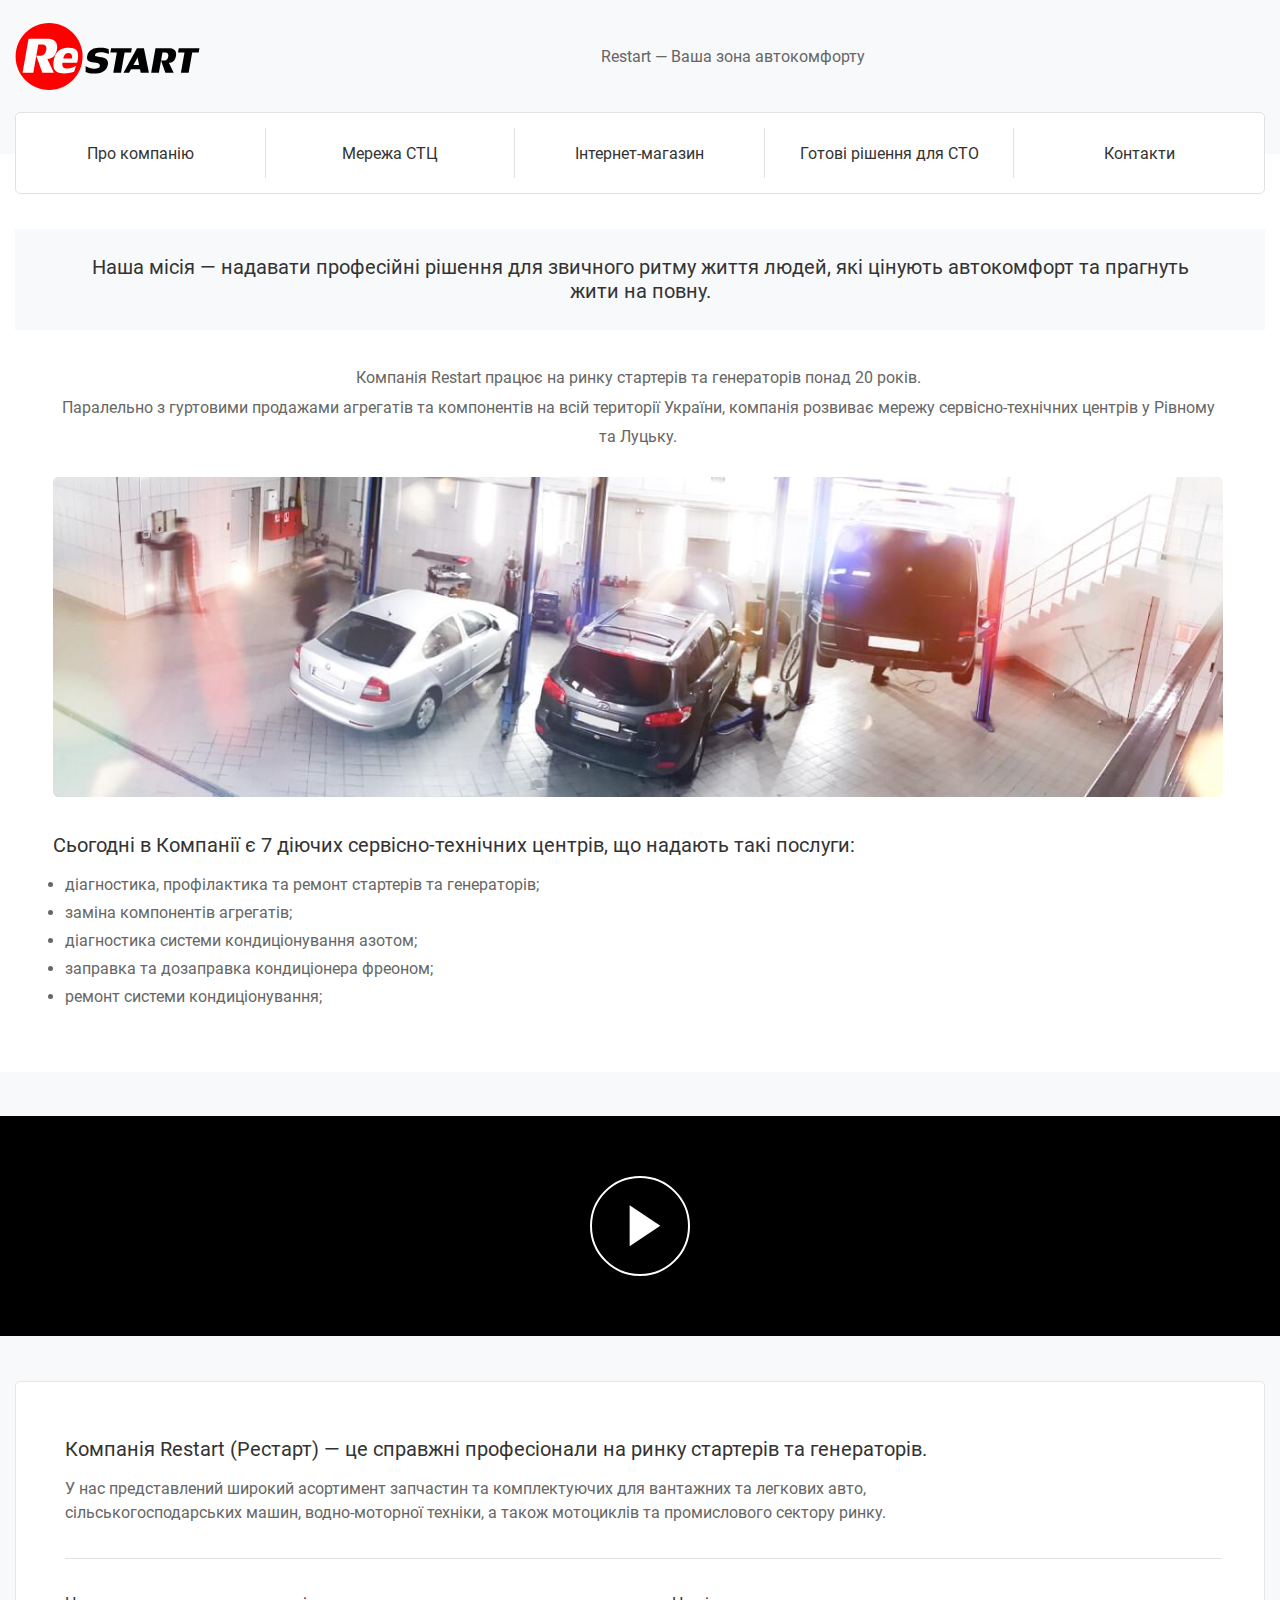
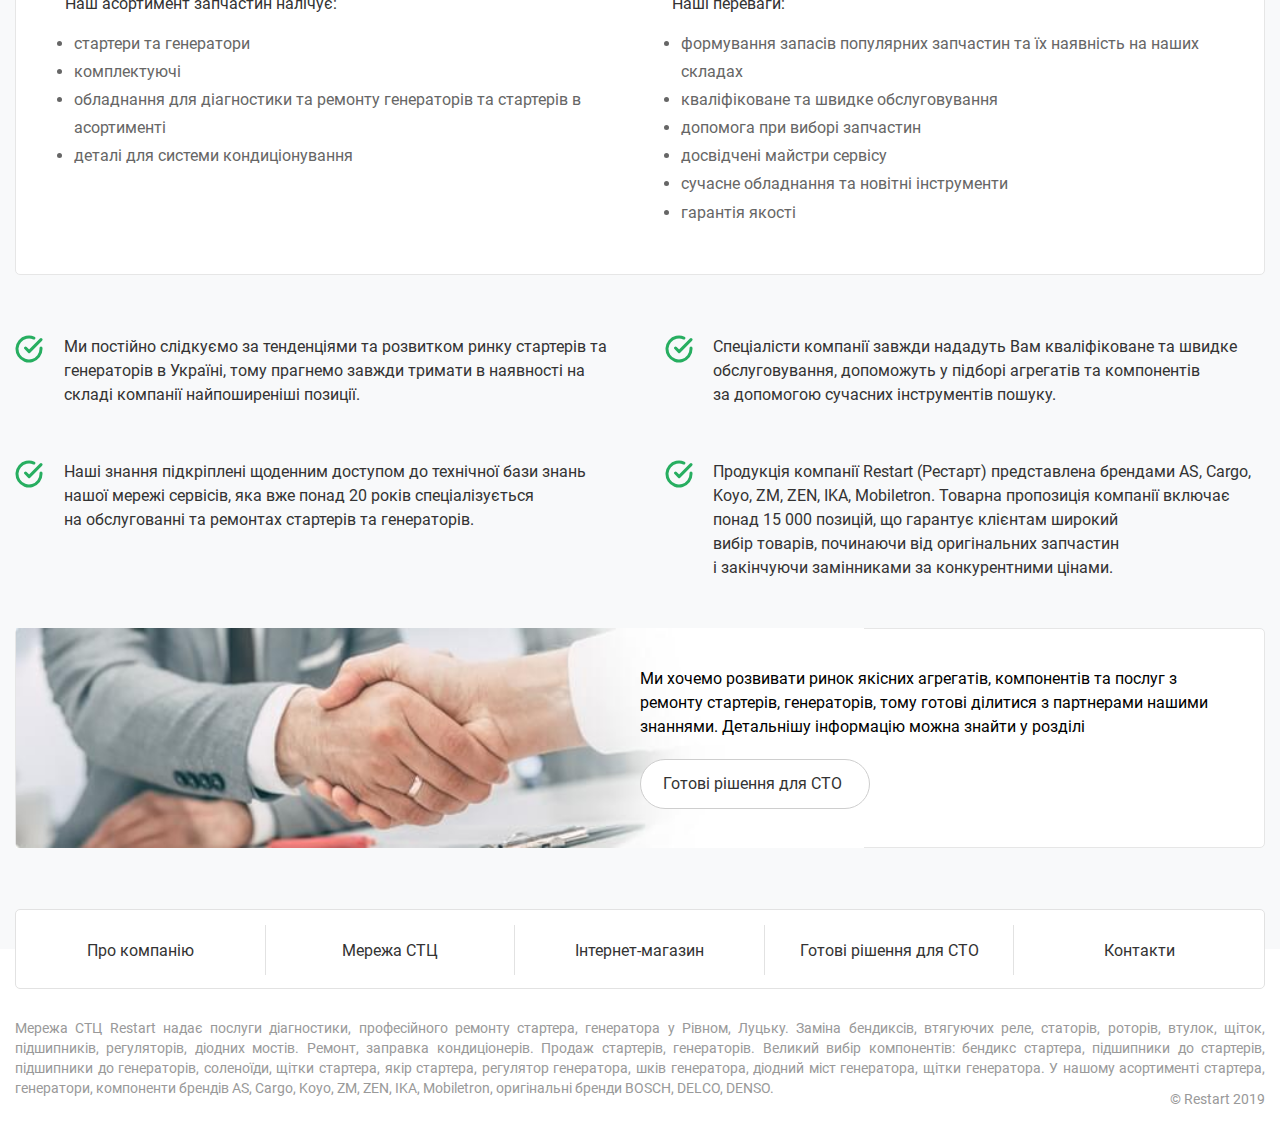
==== company.html @ 8259436b "the first 2 pages are ready" ====
<!DOCTYPE html>
<html lang="en">

<head>
	<meta charset="UTF-8">
	<meta http-equiv="X-UA-Compatible" content="IE=edge">
	<meta name="viewport" content="width=device-width, initial-scale=1.0">
	<link rel="stylesheet" href="css/style.min.css?_v=20230324233128">
	<title>Про компанію</title>
</head>

<body>
	<div class="wrapper">
		<header class="header">
			<div class="container">
				<div class="header__body">
					<a class="header__logo" href="index.html"><img src="img/logo.svg" alt="logo"></a>
					<div class="header__motto">
						<h1>Restart — Ваша зона автокомфорту</h1>
					</div>
					<div class="header__menu menu">
						<div class="menu__icon">
							<span></span>
						</div>
						<nav class="menu__body">
							<ul class="menu__list">
								<li><a class="menu__link" href="company.html">Про компанію</a></li>
								<li><a class="menu__link" href="chain.html">Мережа СТЦ</a></li>
								<li><a class="menu__link" href="#">Інтернет-магазин</a></li>
								<li><a class="menu__link" href="solution.html">Готові рішення для СТО</a></li>
								<li><a class="menu__link" href="contact.html">Контакти</a></li>
							</ul>
						</nav>
					</div>
				</div>
			</div>
		</header>
		<main class="main">
			<section class="mission">
				<div class="container">
					<div class="mission__body">
						<p class="mission__title">
							Наша місія — надавати професійні рішення для звичного ритму життя людей, які цінують автокомфорт та
							прагнуть жити на повну.
						</p>
						<div class="mission__block">
							<p class="mission__text">
								Компанія Restart працює на ринку стартерів та генераторів понад 20 років. <br> Паралельно з
								гуртовими продажами агрегатів та компонентів на всій території України, компанія розвиває мережу
								сервісно-технічних центрів у Рівному та Луцьку.
							</p>
							<img class="mission__image" src="img/company/mission-bg.jpg" alt="image">
							<div class="mission__box">
								<p class="mission__box-title">Сьогодні в Компанії є 7 діючих сервісно-технічних центрів, <br> що
									надають такі послуги:</p>
								<ul class="mission__box-list">
									<li class="mission__box-item">діагностика, профілактика та ремонт стартерів та генераторів;
									</li>
									<li class="mission__box-item">заміна компонентів агрегатів;</li>
									<li class="mission__box-item">діагностика системи кондиціонування азотом;</li>
									<li class="mission__box-item">заправка та дозаправка кондиціонера фреоном;</li>
									<li class="mission__box-item">ремонт системи кондиціонування;</li>
								</ul>
							</div>
						</div>
					</div>
				</div>
			</section>

			<section class="video-bg">
				<div class="video">
					<a class="video__link" href="https://youtu.be/2bCOaXFJhjw">
						<div class="video__bg"></div>
						<!-- <img class="video__img" src="img/company/decision-bg.jpg" alt="image"> -->
						<picture>
							<source srcset="https://i.ytimg.com/vi_webp/2bCOaXFJhjw/maxresdefault.webp" type="image/webp">
							<img class="video__media" src="https://i.ytimg.com/vi/2bCOaXFJhjw/maxresdefault.jpg"
								alt="Хто такий тестувальник">
						</picture>
					</a>
					<button class="video__button" aria-label="Play">
						<div class="video__button-circle">
							<img class="video__button-play" src="img/company/button-play.svg" alt="play">
						</div>
						<!-- <svg width="68" height="48" viewBox="0 0 68 48">
								<path class="video__button-shape" d="M66.52,7.74c-0.78-2.93-2.49-5.41-5.42-6.19C55.79,.13,34,0,34,0S12.21,.13,6.9,1.55 C3.97,2.33,2.27,4.81,1.48,7.74C0.06,13.05,0,24,0,24s0.06,10.95,1.48,16.26c0.78,2.93,2.49,5.41,5.42,6.19 C12.21,47.87,34,48,34,48s21.79-0.13,27.1-1.55c2.93-0.78,4.64-3.26,5.42-6.19C67.94,34.95,68,24,68,24S67.94,13.05,66.52,7.74z"></path>
								<path class="video__button-icon" d="M 45,24 27,14 27,34"></path>
							</svg> -->
					</button>
				</div>
			</section>

			<section class="assortment">
				<div class="container">
					<div class="assortment__body">
						<h3 class="assortment__title">
							Компанія Restart (Рестарт) — це справжні професіонали на ринку стартерів та генераторів.
						</h3>
						<p class="assortment__text">
							У нас представлений широкий асортимент запчастин та комплектуючих для вантажних та легкових авто,
							сільськогосподарських машин, водно-моторної техніки, а також мотоциклів та промислового сектору
							ринку.
						</p>
						<div class="assortment__block">
							<div class="assortment__box">
								<p class="assortment__box-title">Наш асортимент запчастин налічує:</p>
								<ul class="assortment__box-list">
									<li class="assortment__box-item">
										стартери та генератори
									</li>
									<li class="assortment__box-item">
										комплектуючі
									</li>
									<li class="assortment__box-item">
										обладнання для діагностики та ремонту генераторів та стартерів в асортименті
									</li>
									<li class="assortment__box-item">
										деталі для системи кондиціонування
									</li>
								</ul>
							</div>
							<div class="assortment__box">
								<p class="assortment__box-title">Наші переваги:</p>
								<ul class="assortment__box-list">
									<li class="assortment__box-item">
										формування запасів популярних запчастин та їх наявність на наших складах
									</li>
									<li class="assortment__box-item">
										кваліфіковане та швидке обслуговування
									</li>
									<li class="assortment__box-item">
										допомога при виборі запчастин
									</li>
									<li class="assortment__box-item">
										досвідчені майстри сервісу
									</li>
									<li class="assortment__box-item">
										сучасне обладнання та новітні інструменти
									</li>
									<li class="assortment__box-item">
										гарантія якості
									</li>
								</ul>
							</div>
						</div>
					</div>
				</div>
			</section>

			<section class="check">
				<div class="container">
					<div class="check__body">
						<div class="check__box">
							<img class="check__box-img" src="img/company/check-mark.svg" alt="check mark">
							<p class="check__box-text">
								Ми постійно слідкуємо за тенденціями та розвитком ринку стартерів та генераторів в Україні, тому
								прагнемо завжди тримати в наявності на складі компанії найпоширеніші позиції.
							</p>
						</div>
						<div class="check__box">
							<img class="check__box-img" src="img/company/check-mark.svg" alt="check mark">
							<p class="check__box-text">
								Спеціалісти компанії завжди нададуть Вам кваліфіковане та швидке обслуговування, допоможуть у
								підборі агрегатів та компонентів <br> за допомогою сучасних інструментів пошуку.
							</p>
						</div>
						<div class="check__box">
							<img class="check__box-img" src="img/company/check-mark.svg" alt="check mark">
							<p class="check__box-text">
								Наші знання підкріплені щоденним доступом до технічної бази знань нашої мережі сервісів, яка вже
								понад 20 років спеціалізується <br> на обслугованні та ремонтах стартерів та генераторів.
							</p>
						</div>
						<div class="check__box">
							<img class="check__box-img" src="img/company/check-mark.svg" alt="check mark">
							<p class="check__box-text">
								Продукція компанії Restart (Рестарт) представлена брендами AS, Cargo, Koyo, ZM, ZEN, IKA,
								Mobiletron. Товарна пропозиція компанії включає понад 15 000 позицій, що гарантує клієнтам
								широкий <br> вибір товарів, починаючи від оригінальних запчастин <br> і закінчуючи замінниками
								за конкурентними цінами.
							</p>
						</div>
					</div>
				</div>
			</section>

			<section class="decision">
				<div class="container">
					<div class="decision__body">
						<img class="decision__image" src="img/company/decision-bg.jpg" alt=image">
						<div class="decision__block">
							<p class="decision__block-text">
								Ми хочемо розвивати ринок якісних агрегатів, компонентів та послуг з ремонту стартерів,
								генераторів, тому готові ділитися з партнерами нашими знаннями. Детальнішу інформацію можна
								знайти у розділі
							</p>
							<a class="decision__block-button" href="#">Готові рішення для СТО</a>
						</div>
					</div>
				</div>
			</section>
		</main>
		<footer class="footer">
			<div class="container">
				<div class="footer__body">
					<nav class="footer__menu menu__body">
						<ul class="footer__list menu__list">
							<li><a class="menu__link" href="company.html">Про компанію</a></li>
							<li><a class="menu__link" href="chain.html">Мережа СТЦ</a></li>
							<li><a class="menu__link" href="#">Інтернет-магазин</a></li>
							<li><a class="menu__link" href="solution.html">Готові рішення для СТО</a></li>
							<li><a class="menu__link" href="contact.html">Контакти</a></li>
						</ul>
					</nav>
					<div class="footer__descr">
						<p>
							Мережа СТЦ Restart надає послуги діагностики, професійного ремонту стартера, генератора у Рівном,
							Луцьку. Заміна бендиксів, втягуючих реле, статорів, роторів, втулок, щіток, підшипників,
							регуляторів, діодних мостів. Ремонт, заправка кондиціонерів. Продаж стартерів, генераторів. Великий
							вибір компонентів: бендикс стартера, підшипники до стартерів, підшипники до генераторів, соленоїди,
							щітки стартера, якір стартера, регулятор генератора, шків генератора, діодний міст генератора,
							щітки генератора. У нашому асортименті стартера, генератори, компоненти брендів AS, Cargo, Koyo,
							ZM, ZEN, IKA, Mobiletron, оригінальні бренди BOSCH, DELCO, DENSO.
						</p>
					</div>
					<div class="footer__copyright">© Restart 2019</div>
				</div>
			</div>
		</footer>
	</div>
	<script src="js/app.min.js?_v=20230324233128"></script>
</body>

</html>
---- css/style.min.css ----
@font-face{font-family:Roboto;font-display:swap;src:url(../fonts/Roboto-Bold.woff2) format("woff2"),url(../fonts/Roboto-Bold.woff) format("woff");font-weight:700;font-style:normal}@font-face{font-family:Roboto;font-display:swap;src:url(../fonts/Roboto-Regular.woff2) format("woff2"),url(../fonts/Roboto-Regular.woff) format("woff");font-weight:400;font-style:normal}*{padding:0;margin:0;border:0}*,::after,::before{-webkit-box-sizing:border-box;box-sizing:border-box}:active,:focus{outline:0}a:active,a:focus{outline:0}aside,footer,header,nav{display:block}body,html{height:100%;width:100%;font-size:100%;line-height:1;font-size:14px;-ms-text-size-adjust:100%;-moz-text-size-adjust:100%;-webkit-text-size-adjust:100%}button,input,textarea{font-family:inherit}input::-ms-clear{display:none}button{cursor:pointer}button::-moz-focus-inner{padding:0;border:0}a,a:visited{text-decoration:none}a:hover{text-decoration:none}ul li{list-style:none}img{vertical-align:top}h1,h2,h3,h4,h5,h6{font-size:inherit;font-weight:400}a{text-decoration:none;color:inherit}body,html{height:100%}.wrapper{display:-webkit-box;display:-ms-flexbox;display:flex;-webkit-box-orient:vertical;-webkit-box-direction:normal;-ms-flex-direction:column;flex-direction:column;min-height:100%;overflow-x:hidden}.main{-webkit-box-flex:1;-ms-flex:1 0 auto;flex:1 0 auto}.footer{-webkit-box-flex:0;-ms-flex:0 0 auto;flex:0 0 auto}.container{max-width:1391px;margin:0 auto;padding:0 15px}body{font-family:Roboto,sans-serif;font-weight:400;font-size:16px;line-height:150%;color:#333;background-color:#f8f9fa}.video{position:relative;width:100%;height:0;padding-bottom:220px;background-color:#000}.video__bg{background-color:#000;position:absolute;width:100%;height:100%;top:0;left:0;z-index:5;pointer-events:none}.video__media{position:absolute;top:0;left:0;width:100%;height:100%;border:none}.video__button{position:absolute;top:50%;left:50%;z-index:10;display:none;padding:0;border:none;background-color:transparent;-webkit-transform:translate(-50%,-50%);-ms-transform:translate(-50%,-50%);transform:translate(-50%,-50%);cursor:pointer}.video__button-circle{border:2px solid #fff;border-radius:50%;width:100px;height:100px;display:-webkit-box;display:-ms-flexbox;display:flex;-webkit-box-align:center;-ms-flex-align:center;align-items:center;-webkit-box-pack:center;-ms-flex-pack:center;justify-content:center;padding-left:10px;-webkit-transition:all .3s;-o-transition:all .3s;transition:all .3s}.video__button-play{width:42px;height:42px}.video:hover .video__button-circle,.video__button:focus .video__button-circle{border-color:red}.video__button:focus{outline:0}.video--enabled{cursor:pointer}.video--enabled .video__button{display:block}body._lock{overflow:hidden}.header{width:100%;z-index:10;background-color:#f8f9fa;min-height:154px}.header__body{display:-webkit-box;display:-ms-flexbox;display:flex;-webkit-box-align:center;-ms-flex-align:center;align-items:center;-ms-flex-wrap:wrap;flex-wrap:wrap;position:relative}.header__logo{position:relative;z-index:5;margin:23px 0}.header__motto{margin:0 auto;color:#666;z-index:5;text-align:center}.header__menu{max-width:1361px;width:100%}.menu__icon{display:none}.menu__body{background-color:#fff;border:1px solid #e2e2e2;border-radius:5px;position:absolute;width:100%;bottom:-72%;left:0}.menu__list{display:-ms-grid;display:grid;-ms-grid-columns:(1fr)[5];grid-template-columns:repeat(5,1fr);overflow-x:hidden}.menu__list li{text-align:center;-ms-flex-item-align:center;-ms-grid-row-align:center;align-self:center;padding:29px 10px 27px 10px;position:relative;-webkit-transition:all .3s;-o-transition:all .3s;transition:all .3s}.menu__list li:hover{background-color:#f8f9fa;border-radius:5px}.menu__list li:not(:last-child)::after{position:absolute;content:"";top:15px;right:0;width:1px;height:50px;border-right:1px solid #e2e2e2}.menu__link{text-align:center}.footer{background-color:#fff;padding-bottom:15px}.footer__body{position:relative}.footer__menu{position:absolute;top:-40px;left:0;height:80px}.footer__descr{padding-top:69px;font-size:14px;line-height:20px;color:#999;width:100%;text-align:justify}.footer__copyright{font-size:14px;line-height:20px;color:#999;text-align:right;margin-top:-9px}.photo{background-image:url(../img/index/photo-bg.jpg);background-position:center;background-size:cover;background-repeat:no-repeat;height:866px}.photo .photo__box-right,.photo__box-left{position:absolute;top:45.7%}.photo__box-left{left:0}.photo__box-right{right:0;padding:33px 20px 0 41px}.photo__box{padding-top:418px;padding-left:3px}.photo__red-btn{width:67px;height:67px;border-radius:50%;background-color:red;margin:0 auto;display:-webkit-box;display:-ms-flexbox;display:flex;-webkit-box-align:center;-ms-flex-align:center;align-items:center;-webkit-box-pack:center;-ms-flex-pack:center;justify-content:center;color:#fff}.photo__red-arrow{text-align:center;font-size:36px;line-height:83%;padding:7px 7px 11px 7px;position:relative}.photo__red-arrow:not(:last-child)::after{position:absolute;top:9px;right:0;content:"";border-right:1px solid #fff;width:1px;height:30px}.photo__block{display:none}.repair-box{padding:32px 30px 37px 29px;max-width:280px;height:217px;width:100%;border-radius:5px;background-color:#fff}.repair-box__info{display:-webkit-box;display:-ms-flexbox;display:flex;-webkit-box-align:center;-ms-flex-align:center;align-items:center;-webkit-box-pack:justify;-ms-flex-pack:justify;justify-content:space-between;-webkit-box-align:start;-ms-flex-align:start;align-items:flex-start;margin-bottom:32px}.repair-box__img{margin-right:7px;margin-top:4px}.repair-box__text{line-height:138%;color:#666}.repair-box__button{display:inline-block;min-width:200px;line-height:19px;text-align:center;padding:15px 15px 14px 15px;border:1px solid #cecece;border-radius:100px}.services{padding:74px 0 108px 0}.services__body{display:-webkit-box;display:-ms-flexbox;display:flex;-webkit-box-orient:vertical;-webkit-box-direction:normal;-ms-flex-direction:column;flex-direction:column;-webkit-box-align:center;-ms-flex-align:center;align-items:center;-webkit-box-pack:center;-ms-flex-pack:center;justify-content:center;text-align:center}.services__logo{max-width:100%;margin-bottom:28px}.services__title{font-size:20px;line-height:130%;margin-bottom:29px}.services__title br{display:none}.services__block{display:-ms-grid;display:grid;-ms-grid-columns:(1fr)[3];grid-template-columns:repeat(3,1fr);margin-bottom:45px;-webkit-column-gap:17px;-moz-column-gap:17px;column-gap:17px;row-gap:26px}.services__box{max-width:442px;width:100%;height:386px;background-color:#fff;-webkit-box-shadow:0 4px 4px rgba(0,0,0,.05);box-shadow:0 4px 4px rgba(0,0,0,.05);border-radius:5px}.services__box-img{max-width:100%;border-top-right-radius:5px;border-top-left-radius:5px}.services__box-mini{padding:28px 0 41px 0}.services__box-title{font-size:20px;line-height:130%;padding-bottom:17px;border-bottom:1px solid #e2e2e2;max-width:355px;margin:0 auto;margin-bottom:30px}.services__box-text{line-height:138%;max-width:211px;margin:0 auto;color:#666}.services__text{max-width:811px}.services__text br{display:none}.mission{padding:75px 0 61px 0;background-color:#fff}.mission__title{padding:26px 63px 27px 64px;background-color:#f8f9fa;text-align:center;font-size:20px;margin-bottom:33px}.mission__block{padding:0 42px 0 38px}.mission__text{line-height:185%;margin-bottom:25px;color:#666;text-align:center}.mission__image{max-width:100%;border-radius:5px;margin-bottom:36px}.mission__box-title{font-size:20px;margin-bottom:14px}.mission__box-title br{display:none}.mission__box-list{line-height:175%;color:#666}.mission__box-item{list-style:disc;margin-left:12px}.video-bg{padding:44px 0 45px 0}.assortment__body{background-color:#fff;border:1px solid #e6e6e6;border-radius:5px;padding:55px 42px 47px 49px}.assortment__title{font-size:20px;margin-bottom:16px}.assortment__text{color:#666;margin-bottom:33px;max-width:821px}.assortment__block{border-top:1px solid #e2e2e2;padding-top:33px;display:-webkit-box;display:-ms-flexbox;display:flex;-webkit-box-align:start;-ms-flex-align:start;align-items:flex-start;-webkit-box-pack:justify;-ms-flex-pack:justify;justify-content:space-between;-webkit-column-gap:40px;-moz-column-gap:40px;column-gap:40px}.assortment__box-title{margin-bottom:14px}.assortment__box-list{color:#666;padding-left:9px;line-height:176%}.assortment__box-item{list-style:disc}.check__body{padding:60px 102px 48px 0;display:-ms-grid;display:grid;-ms-grid-columns:(580px)[2];grid-template-columns:repeat(2,580px);-webkit-column-gap:50px;-moz-column-gap:50px;column-gap:50px;row-gap:53px;-webkit-box-pack:justify;-ms-flex-pack:justify;justify-content:space-between}.check__box{display:-webkit-box;display:-ms-flexbox;display:flex;-webkit-box-align:start;-ms-flex-align:start;align-items:start}.check__box:nth-child(2) .check__box-img,.check__box:nth-child(4) .check__box-img{margin-right:20px}.check__box-img{max-width:28px;margin-right:21px}.decision{padding-bottom:101px}.decision__body{background-color:#fff;height:179px;display:-webkit-box;display:-ms-flexbox;display:flex;-webkit-box-align:center;-ms-flex-align:center;align-items:center;-webkit-box-pack:start;-ms-flex-pack:start;justify-content:flex-start;border:1px solid #e6e6e6;border-radius:5px;position:relative}.decision__image{max-width:100%;height:inherit}.decision__block{max-width:807px;position:absolute;top:29px;left:520px;right:32px;display:-webkit-box;display:-ms-flexbox;display:flex;-webkit-box-orient:vertical;-webkit-box-direction:normal;-ms-flex-direction:column;flex-direction:column;-webkit-box-pack:center;-ms-flex-pack:center;justify-content:center}.decision__block-text{color:#000;margin-bottom:20px}.decision__block-button{display:inline-block;max-width:230px;width:100%;text-align:center;padding:12px 15px 12px 10px;border:1px solid #cecece;border-radius:100px;background-color:#fff}@media (min-width:1920px){.header__motto{margin-top:18px;padding-right:185px}}@media (max-width:1361px){.services__box{height:auto}.services__box-title{width:100%}.check__body{-ms-grid-columns:(1fr)[2];grid-template-columns:repeat(2,1fr);padding-right:0}.decision__body{height:220px}.decision__block{left:50%;top:auto}}@media (max-width:1200px){.decision__body{height:240px}.decision__block{left:65%}}@media (max-width:1100px){.decision__body{height:auto;-webkit-box-align:start;-ms-flex-align:start;align-items:flex-start;-webkit-box-orient:vertical;-webkit-box-direction:normal;-ms-flex-direction:column;flex-direction:column}.decision__image{height:178px;margin-bottom:27px}.decision__block{position:static;padding:0 15px}.decision__block-button{margin-bottom:36px}}@media (max-width:1019px){.menu__body{bottom:-85%}.menu__list li:nth-child(4)::after{top:28px}.footer__menu{height:104px;top:-52px}}@media (max-width:783px){.menu__list li:nth-child(3)::after{top:28px}}@media (max-width:768px){.container{max-width:738px}.video{padding-bottom:277px}.video__button{top:48%}.video__button-circle{width:40px;height:40px;padding-left:5px}.video__button-play{width:16px;height:16px}.header{position:fixed;top:0;left:0;min-height:124px}.header__body{-ms-flex-wrap:nowrap;flex-wrap:nowrap;-webkit-box-pack:justify;-ms-flex-pack:justify;justify-content:space-between}.header__logo{margin-bottom:34px}.header__motto{padding:0 25px;padding-right:45px}.header__menu{max-width:100%;width:auto}.menu__list{display:-webkit-box;display:-ms-flexbox;display:flex;-webkit-box-orient:vertical;-webkit-box-direction:normal;-ms-flex-direction:column;flex-direction:column;-webkit-box-align:center;-ms-flex-align:center;align-items:center;-webkit-box-pack:center;-ms-flex-pack:center;justify-content:center}.menu__list li{width:100%}.menu__list li:not(:last-child)::after{border-right:none;border-bottom:1px solid #e2e2e2;width:100%;height:100%;top:0;left:0;right:0}.menu__list li:nth-child(4)::after{top:0}.menu__list li:nth-child(3)::after{top:0}.menu__icon{z-index:5;display:block;position:relative;width:40px;height:22px;cursor:pointer}.menu__icon span,.menu__icon::after,.menu__icon::before{left:0;position:absolute;height:4px;border-radius:5px;width:100%;-webkit-transition:all .3s ease 0s;-o-transition:all .3s ease 0s;transition:all .3s ease 0s;background-color:#333}.menu__icon::after,.menu__icon::before{content:""}.menu__icon::before{top:0}.menu__icon::after{bottom:0}.menu__icon span{top:50%;-webkit-transform:scale(1) translate(0,-50%);-ms-transform:scale(1) translate(0,-50%);transform:scale(1) translate(0,-50%)}.menu__icon._active span{-webkit-transform:scale(0) translate(0,-50%);-ms-transform:scale(0) translate(0,-50%);transform:scale(0) translate(0,-50%)}.menu__icon._active::before{top:50%;-webkit-transform:rotate(-45deg) translate(0,-50%);-ms-transform:rotate(-45deg) translate(0,-50%);transform:rotate(-45deg) translate(0,-50%);background-color:#999}.menu__icon._active::after{bottom:50%;-webkit-transform:rotate(45deg) translate(0,50%);-ms-transform:rotate(45deg) translate(0,50%);transform:rotate(45deg) translate(0,50%);background-color:#999}.menu__body{position:fixed;top:-100%;left:0;width:100%;height:100%;padding:130px 30px 30px 30px;-webkit-transition:top .5s ease 0s;-o-transition:top .5s ease 0s;transition:top .5s ease 0s;overflow:auto}.menu__body._active{top:0}.menu__body::before{content:"";position:fixed;width:100%;top:0;left:0;height:124px;background-color:#f8f9fa;z-index:2}.menu__link{font-size:18px}.footer{padding-top:15px}.footer__menu{display:none;height:auto}.footer__descr{padding-top:0;margin-bottom:10px}.footer__copyright{margin-top:15px}.photo{background-image:none;height:auto;margin-top:127px}.photo .photo__box-right,.photo__box-left{display:none}.photo__box{display:none}.photo__block{display:-webkit-box;display:-ms-flexbox;display:flex;-webkit-box-align:center;-ms-flex-align:center;align-items:center;-webkit-box-pack:justify;-ms-flex-pack:justify;justify-content:space-between;padding:0 15px 0 13px;-webkit-column-gap:20px;-moz-column-gap:20px;column-gap:20px;row-gap:10px}.repair-box{max-width:327px;padding:36px 39px 41px 38px}.repair-box__info{margin-bottom:14px}.repair-box.second .repair-box__info{margin-left:16px}.repair-box.second .repair-box__text{margin-top:2px}.repair-box.second .repair-box__button{margin-left:14px;margin-top:4px}.repair-box__img{width:47.33px;height:47.33px;margin-top:2px}.repair-box__button{min-width:225px;padding-top:18px;padding-bottom:17px;margin-left:12px;margin-top:5px}.services{padding:62px 0 30px 0}.services__logo{margin-bottom:10px}.services__title{font-size:16px;line-height:138%;margin-bottom:20px}.services__block{-ms-grid-columns:(1fr)[2];grid-template-columns:repeat(2,1fr);-webkit-column-gap:28px;-moz-column-gap:28px;column-gap:28px;margin-bottom:22px}.services__box{max-width:327px;height:282px}.services__box:last-child .services__box-mini{padding:21px 0 22px 0}.services__box:last-child .services__box-title{padding-bottom:5px;margin-bottom:17px}.services__box-mini{padding:11px 0 29px 0}.services__box-title{padding-bottom:11px;max-width:283px;margin-bottom:19px}.services__box-text{height:33px;line-height:130%}.services__text{max-width:685px}.mission{padding-top:154px;padding-bottom:35px}.mission__title{padding:25px 15px 27px 15px;font-size:16px;margin-bottom:35px}.mission__block{padding:0}.mission__text{margin-bottom:35px;line-height:140%}.mission__text br{display:none}.mission__image{margin-bottom:30px}.mission__box-title{font-size:16px;margin-bottom:7px}.mission__box-item{margin-left:9px}.video-bg{padding:41px 0 26px 0}.assortment__body{padding:35px 15px 32px 15px}.assortment__title{margin-bottom:20px;line-height:125%}.assortment__text{margin-bottom:19px}.assortment__block{padding-top:23px;-webkit-column-gap:31px;-moz-column-gap:31px;column-gap:31px}.assortment__box-title{margin-bottom:5px}.check__body{padding:51px 15px 40px 0;-webkit-column-gap:17px;-moz-column-gap:17px;column-gap:17px;row-gap:31px}.check__box:not(:first-child) br{display:none}.check__box:nth-child(2) .check__box-img,.check__box:nth-child(4) .check__box-img{margin-right:14px}.check__box-img{margin-right:12px;margin-left:-2px}.decision{padding-bottom:33px}.decision__image{width:706px}.decision__block-text{margin-bottom:26px}}@media (max-width:768px) and (max-width:568px){.menu__icon{margin-top:13px}.menu__body{padding-top:155px}.menu__body::before{min-height:149px}}@media (max-width:768px) and (max-width:380px){.menu__icon{width:30px;height:20px}}@media (max-width:767px){.decision__image{width:100%;height:auto}}@media (max-width:710px){.repair-box{padding:20px;height:auto}}@media (max-width:630px){.video{padding-bottom:220px}.photo__block{-webkit-box-orient:vertical;-webkit-box-direction:normal;-ms-flex-direction:column;flex-direction:column}.repair-box{padding:32px 32px 37px 34px;width:290px;height:197px}.repair-box__info{margin-bottom:10px}.repair-box.second .repair-box__info{margin-bottom:6px}.repair-box.second .repair-box__button{margin-left:12px}.repair-box.second .repair-box__img{margin-left:-4px}.repair-box__img{width:42px;height:42px;margin-top:4px;margin-right:8px}.repair-box__button{min-width:200px;padding-top:16px;padding-bottom:15px;margin-top:0;padding-right:17px}.services{padding:47px 0 24px 0}.services__logo{margin-bottom:20px}.services__block{-ms-grid-columns:(1fr)[1];grid-template-columns:repeat(1,1fr);gap:24px;margin-bottom:33px}.services__box-mini{padding-top:8px}.mission__box{display:-webkit-box;display:-ms-flexbox;display:flex;-webkit-box-orient:vertical;-webkit-box-direction:normal;-ms-flex-direction:column;flex-direction:column;-webkit-box-align:center;-ms-flex-align:center;align-items:center;-webkit-box-pack:center;-ms-flex-pack:center;justify-content:center}.video-bg{padding:30px 0}.assortment__block{-webkit-box-orient:vertical;-webkit-box-direction:normal;-ms-flex-direction:column;flex-direction:column;row-gap:20px}.check__body{-ms-grid-columns:(1fr)[1];grid-template-columns:repeat(1,1fr);padding-right:0}}@media (max-width:568px){.header{min-height:149px}.header__body{-ms-flex-wrap:wrap;flex-wrap:wrap}.header__logo{margin-bottom:14px}.header__motto{-webkit-box-ordinal-group:4;-ms-flex-order:3;order:3;margin-bottom:21px}.photo{margin-top:150px}}@media (max-width:380px){.header__motto{padding:0}}@media (max-width:320px){.container{max-width:320px}.video__button{top:50%}.video__button-circle{width:100px;height:100px;padding-left:10px}.video__button-play{width:42px;height:42px}.footer__copyright{margin-top:-1px}.services__title br{display:block}.services__box{max-width:290px;height:250px}.services__box:last-child .services__box-mini{padding:17px 0 20px 0}.services__box:last-child .services__box-title{padding-bottom:2px;margin-bottom:13px}.services__box-title{padding-bottom:8px;max-width:250px;margin-bottom:15px}.services__text{max-width:266px}.services__text br{display:block}.mission{padding-top:173px;padding-bottom:21px}.mission__title{padding:23px 12px 27px 12px;margin:0 13px 26px 13px}.mission__block{display:-webkit-box;display:-ms-flexbox;display:flex;-webkit-box-orient:vertical;-webkit-box-direction:normal;-ms-flex-direction:column;flex-direction:column;-webkit-box-align:center;-ms-flex-align:center;align-items:center;-webkit-box-pack:center;-ms-flex-pack:center;justify-content:center}.mission__text{max-width:264px;margin-bottom:27px}.mission__image{margin:0 5px 22px 5px;height:76px}.mission__box-title{max-width:264px;margin-bottom:21px}.mission__box-title br{display:block}.mission__box-list{max-width:264px}.assortment__body{padding:31px 13px 28px 13px}.assortment__title{font-size:16px;margin-bottom:17px;line-height:150%}.assortment__text{font-size:15px;margin-bottom:31px;line-height:147%}.assortment__block{padding-top:33px;row-gap:22px}.assortment__box-title{margin-bottom:1px}.assortment__box-list{line-height:175%}.assortment__box:last-child .assortment__box-title{margin-bottom:5px}.check__body{padding-top:50px;padding-bottom:43px;row-gap:0}.check__box{display:block}.check__box:nth-child(1){margin-bottom:44px}.check__box:nth-child(2){margin-bottom:34px}.check__box:nth-child(3){margin-bottom:30px}.check__box:nth-child(3) br{display:block}.check__box:nth-child(2) .check__box-img,.check__box:nth-child(4) .check__box-img{margin-right:0;margin-bottom:7px}.check__box:nth-child(3) .check__box-img,.check__box:nth-child(4) .check__box-img{margin-left:-1px}.check__box:nth-child(3) .check__box-img{margin-bottom:7px}.check__box:nth-child(4) .check__box-img{margin-bottom:11px}.check__box-img{margin-right:0;margin-bottom:4px}.decision{padding-bottom:23px}.decision__image{margin-bottom:16px}.decision__block{padding:0 12px}.decision__block-text{margin-bottom:28px}.decision__block-button{-ms-flex-item-align:center;-ms-grid-row-align:center;align-self:center;margin-bottom:35px}}
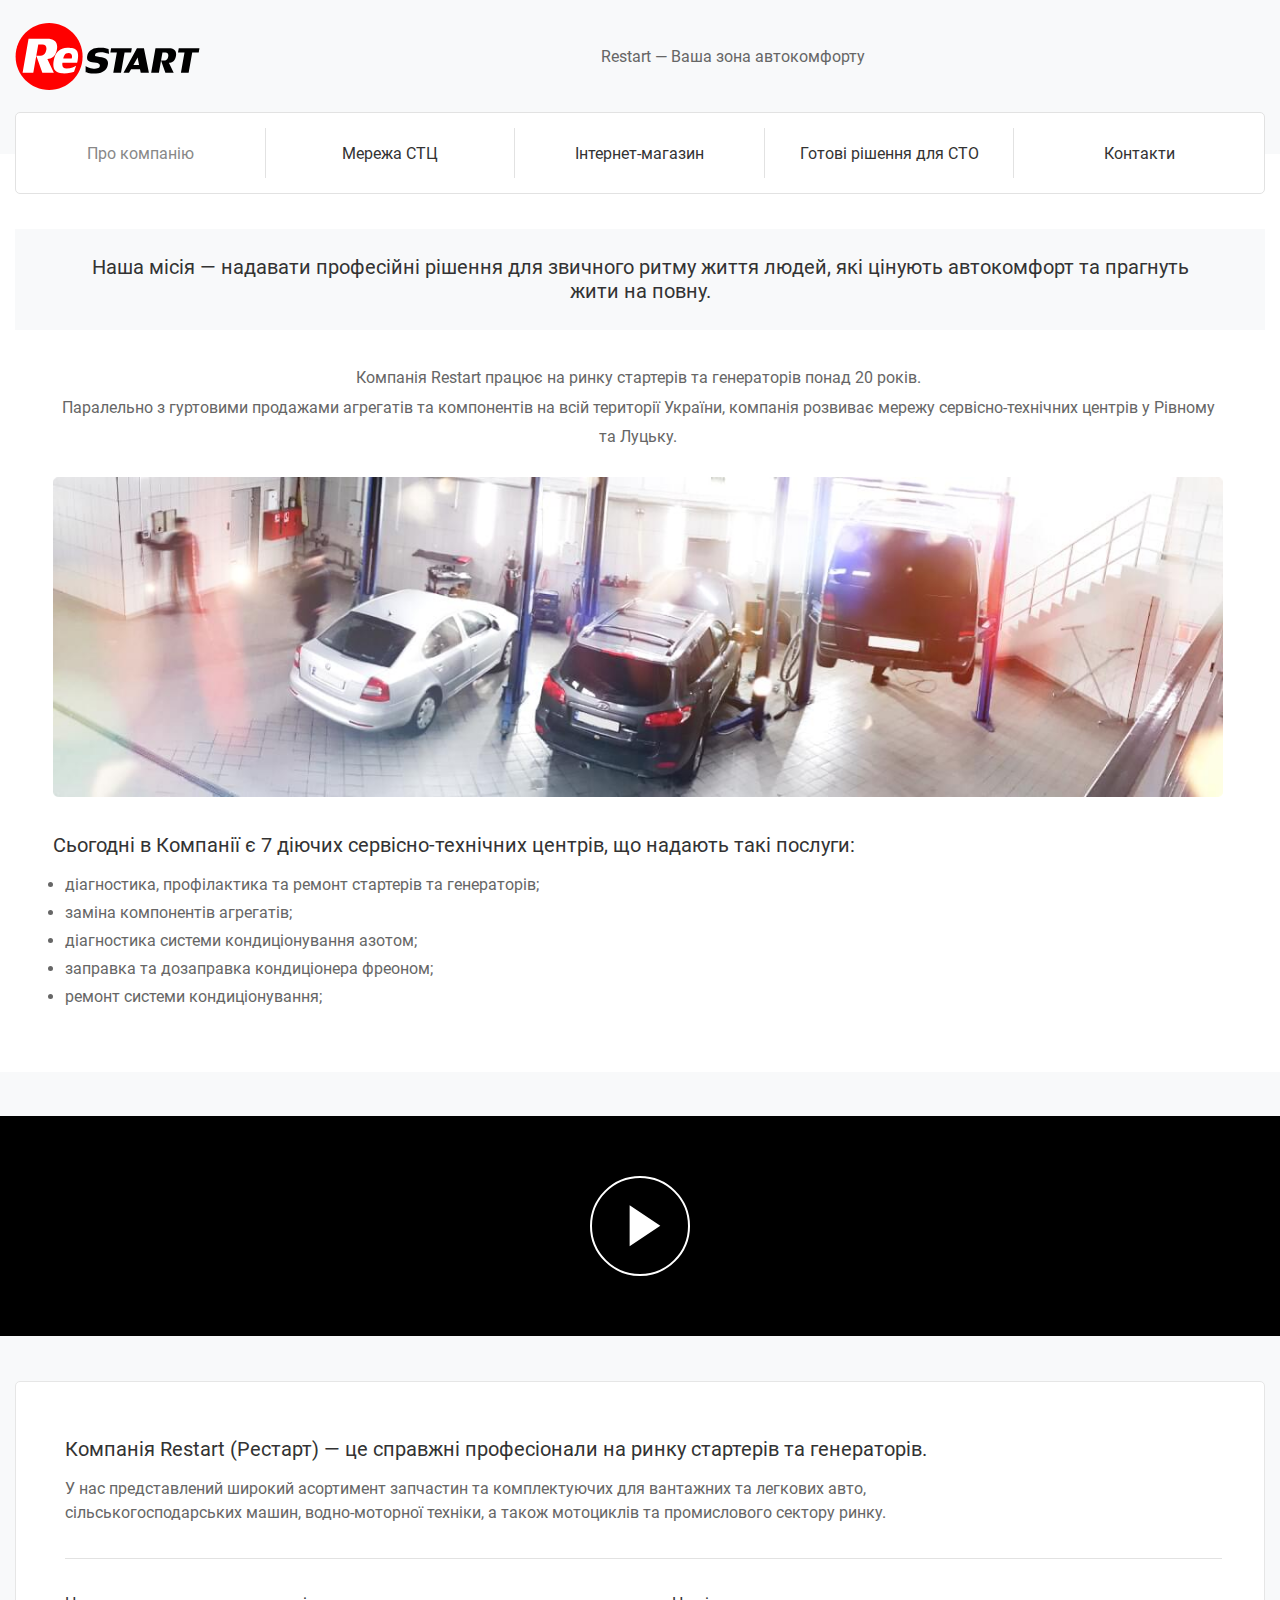
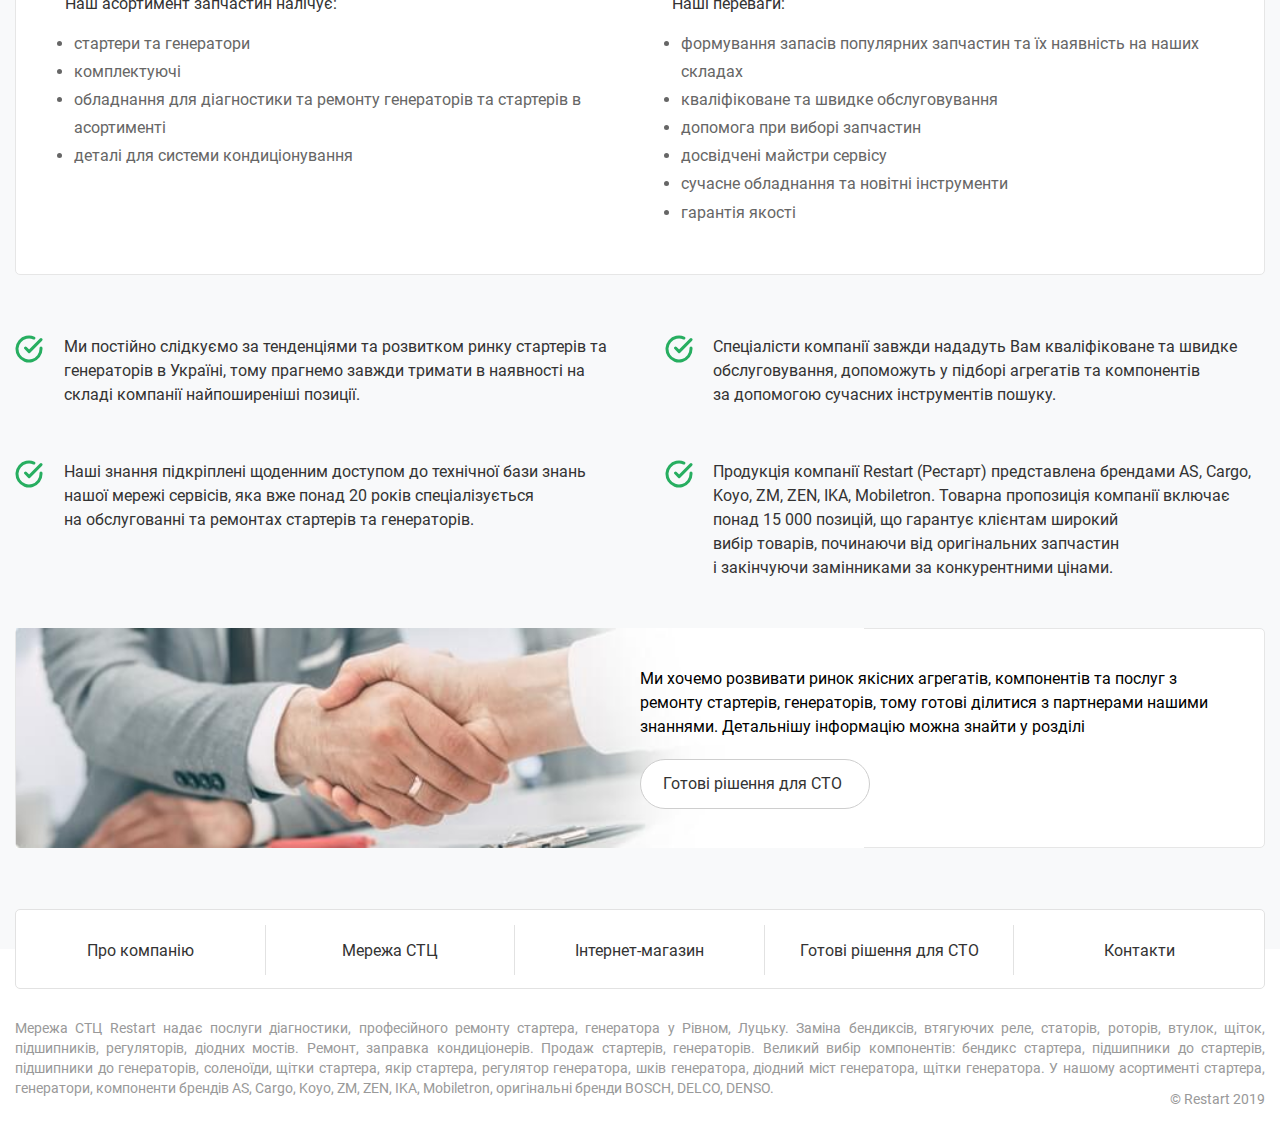
==== commit 1125196e: "fully finished project with optimization" ====
--- a/company.html
+++ b/company.html
@@ -5,7 +5,8 @@
 	<meta charset="UTF-8">
 	<meta http-equiv="X-UA-Compatible" content="IE=edge">
 	<meta name="viewport" content="width=device-width, initial-scale=1.0">
-	<link rel="stylesheet" href="css/style.min.css?_v=20230324233128">
+	<meta name="description" content="Restart — Ваша зона автокомфорту">
+	<link rel="stylesheet" href="css/style.min.css?_v=20230401020051">
 	<title>Про компанію</title>
 </head>
 
@@ -24,7 +25,7 @@
 						</div>
 						<nav class="menu__body">
 							<ul class="menu__list">
-								<li><a class="menu__link" href="company.html">Про компанію</a></li>
+								<li><a class="menu__link active" href="company.html">Про компанію</a></li>
 								<li><a class="menu__link" href="chain.html">Мережа СТЦ</a></li>
 								<li><a class="menu__link" href="#">Інтернет-магазин</a></li>
 								<li><a class="menu__link" href="solution.html">Готові рішення для СТО</a></li>
@@ -69,23 +70,17 @@
 
 			<section class="video-bg">
 				<div class="video">
-					<a class="video__link" href="https://youtu.be/2bCOaXFJhjw">
+					<a class="video__link" href="https://youtu.be/2bCOaXFJhjw" title="video link">
 						<div class="video__bg"></div>
-						<!-- <img class="video__img" src="img/company/decision-bg.jpg" alt="image"> -->
 						<picture>
 							<source srcset="https://i.ytimg.com/vi_webp/2bCOaXFJhjw/maxresdefault.webp" type="image/webp">
-							<img class="video__media" src="https://i.ytimg.com/vi/2bCOaXFJhjw/maxresdefault.jpg"
-								alt="Хто такий тестувальник">
+							<img class="video__media" src="https://i.ytimg.com/vi/2bCOaXFJhjw/maxresdefault.jpg" alt="video">
 						</picture>
 					</a>
 					<button class="video__button" aria-label="Play">
 						<div class="video__button-circle">
 							<img class="video__button-play" src="img/company/button-play.svg" alt="play">
 						</div>
-						<!-- <svg width="68" height="48" viewBox="0 0 68 48">
-								<path class="video__button-shape" d="M66.52,7.74c-0.78-2.93-2.49-5.41-5.42-6.19C55.79,.13,34,0,34,0S12.21,.13,6.9,1.55 C3.97,2.33,2.27,4.81,1.48,7.74C0.06,13.05,0,24,0,24s0.06,10.95,1.48,16.26c0.78,2.93,2.49,5.41,5.42,6.19 C12.21,47.87,34,48,34,48s21.79-0.13,27.1-1.55c2.93-0.78,4.64-3.26,5.42-6.19C67.94,34.95,68,24,68,24S67.94,13.05,66.52,7.74z"></path>
-								<path class="video__button-icon" d="M 45,24 27,14 27,34"></path>
-							</svg> -->
 					</button>
 				</div>
 			</section>
@@ -228,7 +223,7 @@
 			</div>
 		</footer>
 	</div>
-	<script src="js/app.min.js?_v=20230324233128"></script>
+	<script src="js/app.min.js?_v=20230401020051"></script>
 </body>
 
 </html>--- a/css/style.min.css
+++ b/css/style.min.css
@@ -1 +1 @@
-@font-face{font-family:Roboto;font-display:swap;src:url(../fonts/Roboto-Bold.woff2) format("woff2"),url(../fonts/Roboto-Bold.woff) format("woff");font-weight:700;font-style:normal}@font-face{font-family:Roboto;font-display:swap;src:url(../fonts/Roboto-Regular.woff2) format("woff2"),url(../fonts/Roboto-Regular.woff) format("woff");font-weight:400;font-style:normal}*{padding:0;margin:0;border:0}*,::after,::before{-webkit-box-sizing:border-box;box-sizing:border-box}:active,:focus{outline:0}a:active,a:focus{outline:0}aside,footer,header,nav{display:block}body,html{height:100%;width:100%;font-size:100%;line-height:1;font-size:14px;-ms-text-size-adjust:100%;-moz-text-size-adjust:100%;-webkit-text-size-adjust:100%}button,input,textarea{font-family:inherit}input::-ms-clear{display:none}button{cursor:pointer}button::-moz-focus-inner{padding:0;border:0}a,a:visited{text-decoration:none}a:hover{text-decoration:none}ul li{list-style:none}img{vertical-align:top}h1,h2,h3,h4,h5,h6{font-size:inherit;font-weight:400}a{text-decoration:none;color:inherit}body,html{height:100%}.wrapper{display:-webkit-box;display:-ms-flexbox;display:flex;-webkit-box-orient:vertical;-webkit-box-direction:normal;-ms-flex-direction:column;flex-direction:column;min-height:100%;overflow-x:hidden}.main{-webkit-box-flex:1;-ms-flex:1 0 auto;flex:1 0 auto}.footer{-webkit-box-flex:0;-ms-flex:0 0 auto;flex:0 0 auto}.container{max-width:1391px;margin:0 auto;padding:0 15px}body{font-family:Roboto,sans-serif;font-weight:400;font-size:16px;line-height:150%;color:#333;background-color:#f8f9fa}.video{position:relative;width:100%;height:0;padding-bottom:220px;background-color:#000}.video__bg{background-color:#000;position:absolute;width:100%;height:100%;top:0;left:0;z-index:5;pointer-events:none}.video__media{position:absolute;top:0;left:0;width:100%;height:100%;border:none}.video__button{position:absolute;top:50%;left:50%;z-index:10;display:none;padding:0;border:none;background-color:transparent;-webkit-transform:translate(-50%,-50%);-ms-transform:translate(-50%,-50%);transform:translate(-50%,-50%);cursor:pointer}.video__button-circle{border:2px solid #fff;border-radius:50%;width:100px;height:100px;display:-webkit-box;display:-ms-flexbox;display:flex;-webkit-box-align:center;-ms-flex-align:center;align-items:center;-webkit-box-pack:center;-ms-flex-pack:center;justify-content:center;padding-left:10px;-webkit-transition:all .3s;-o-transition:all .3s;transition:all .3s}.video__button-play{width:42px;height:42px}.video:hover .video__button-circle,.video__button:focus .video__button-circle{border-color:red}.video__button:focus{outline:0}.video--enabled{cursor:pointer}.video--enabled .video__button{display:block}body._lock{overflow:hidden}.header{width:100%;z-index:10;background-color:#f8f9fa;min-height:154px}.header__body{display:-webkit-box;display:-ms-flexbox;display:flex;-webkit-box-align:center;-ms-flex-align:center;align-items:center;-ms-flex-wrap:wrap;flex-wrap:wrap;position:relative}.header__logo{position:relative;z-index:5;margin:23px 0}.header__motto{margin:0 auto;color:#666;z-index:5;text-align:center}.header__menu{max-width:1361px;width:100%}.menu__icon{display:none}.menu__body{background-color:#fff;border:1px solid #e2e2e2;border-radius:5px;position:absolute;width:100%;bottom:-72%;left:0}.menu__list{display:-ms-grid;display:grid;-ms-grid-columns:(1fr)[5];grid-template-columns:repeat(5,1fr);overflow-x:hidden}.menu__list li{text-align:center;-ms-flex-item-align:center;-ms-grid-row-align:center;align-self:center;padding:29px 10px 27px 10px;position:relative;-webkit-transition:all .3s;-o-transition:all .3s;transition:all .3s}.menu__list li:hover{background-color:#f8f9fa;border-radius:5px}.menu__list li:not(:last-child)::after{position:absolute;content:"";top:15px;right:0;width:1px;height:50px;border-right:1px solid #e2e2e2}.menu__link{text-align:center}.footer{background-color:#fff;padding-bottom:15px}.footer__body{position:relative}.footer__menu{position:absolute;top:-40px;left:0;height:80px}.footer__descr{padding-top:69px;font-size:14px;line-height:20px;color:#999;width:100%;text-align:justify}.footer__copyright{font-size:14px;line-height:20px;color:#999;text-align:right;margin-top:-9px}.photo{background-image:url(../img/index/photo-bg.jpg);background-position:center;background-size:cover;background-repeat:no-repeat;height:866px}.photo .photo__box-right,.photo__box-left{position:absolute;top:45.7%}.photo__box-left{left:0}.photo__box-right{right:0;padding:33px 20px 0 41px}.photo__box{padding-top:418px;padding-left:3px}.photo__red-btn{width:67px;height:67px;border-radius:50%;background-color:red;margin:0 auto;display:-webkit-box;display:-ms-flexbox;display:flex;-webkit-box-align:center;-ms-flex-align:center;align-items:center;-webkit-box-pack:center;-ms-flex-pack:center;justify-content:center;color:#fff}.photo__red-arrow{text-align:center;font-size:36px;line-height:83%;padding:7px 7px 11px 7px;position:relative}.photo__red-arrow:not(:last-child)::after{position:absolute;top:9px;right:0;content:"";border-right:1px solid #fff;width:1px;height:30px}.photo__block{display:none}.repair-box{padding:32px 30px 37px 29px;max-width:280px;height:217px;width:100%;border-radius:5px;background-color:#fff}.repair-box__info{display:-webkit-box;display:-ms-flexbox;display:flex;-webkit-box-align:center;-ms-flex-align:center;align-items:center;-webkit-box-pack:justify;-ms-flex-pack:justify;justify-content:space-between;-webkit-box-align:start;-ms-flex-align:start;align-items:flex-start;margin-bottom:32px}.repair-box__img{margin-right:7px;margin-top:4px}.repair-box__text{line-height:138%;color:#666}.repair-box__button{display:inline-block;min-width:200px;line-height:19px;text-align:center;padding:15px 15px 14px 15px;border:1px solid #cecece;border-radius:100px}.services{padding:74px 0 108px 0}.services__body{display:-webkit-box;display:-ms-flexbox;display:flex;-webkit-box-orient:vertical;-webkit-box-direction:normal;-ms-flex-direction:column;flex-direction:column;-webkit-box-align:center;-ms-flex-align:center;align-items:center;-webkit-box-pack:center;-ms-flex-pack:center;justify-content:center;text-align:center}.services__logo{max-width:100%;margin-bottom:28px}.services__title{font-size:20px;line-height:130%;margin-bottom:29px}.services__title br{display:none}.services__block{display:-ms-grid;display:grid;-ms-grid-columns:(1fr)[3];grid-template-columns:repeat(3,1fr);margin-bottom:45px;-webkit-column-gap:17px;-moz-column-gap:17px;column-gap:17px;row-gap:26px}.services__box{max-width:442px;width:100%;height:386px;background-color:#fff;-webkit-box-shadow:0 4px 4px rgba(0,0,0,.05);box-shadow:0 4px 4px rgba(0,0,0,.05);border-radius:5px}.services__box-img{max-width:100%;border-top-right-radius:5px;border-top-left-radius:5px}.services__box-mini{padding:28px 0 41px 0}.services__box-title{font-size:20px;line-height:130%;padding-bottom:17px;border-bottom:1px solid #e2e2e2;max-width:355px;margin:0 auto;margin-bottom:30px}.services__box-text{line-height:138%;max-width:211px;margin:0 auto;color:#666}.services__text{max-width:811px}.services__text br{display:none}.mission{padding:75px 0 61px 0;background-color:#fff}.mission__title{padding:26px 63px 27px 64px;background-color:#f8f9fa;text-align:center;font-size:20px;margin-bottom:33px}.mission__block{padding:0 42px 0 38px}.mission__text{line-height:185%;margin-bottom:25px;color:#666;text-align:center}.mission__image{max-width:100%;border-radius:5px;margin-bottom:36px}.mission__box-title{font-size:20px;margin-bottom:14px}.mission__box-title br{display:none}.mission__box-list{line-height:175%;color:#666}.mission__box-item{list-style:disc;margin-left:12px}.video-bg{padding:44px 0 45px 0}.assortment__body{background-color:#fff;border:1px solid #e6e6e6;border-radius:5px;padding:55px 42px 47px 49px}.assortment__title{font-size:20px;margin-bottom:16px}.assortment__text{color:#666;margin-bottom:33px;max-width:821px}.assortment__block{border-top:1px solid #e2e2e2;padding-top:33px;display:-webkit-box;display:-ms-flexbox;display:flex;-webkit-box-align:start;-ms-flex-align:start;align-items:flex-start;-webkit-box-pack:justify;-ms-flex-pack:justify;justify-content:space-between;-webkit-column-gap:40px;-moz-column-gap:40px;column-gap:40px}.assortment__box-title{margin-bottom:14px}.assortment__box-list{color:#666;padding-left:9px;line-height:176%}.assortment__box-item{list-style:disc}.check__body{padding:60px 102px 48px 0;display:-ms-grid;display:grid;-ms-grid-columns:(580px)[2];grid-template-columns:repeat(2,580px);-webkit-column-gap:50px;-moz-column-gap:50px;column-gap:50px;row-gap:53px;-webkit-box-pack:justify;-ms-flex-pack:justify;justify-content:space-between}.check__box{display:-webkit-box;display:-ms-flexbox;display:flex;-webkit-box-align:start;-ms-flex-align:start;align-items:start}.check__box:nth-child(2) .check__box-img,.check__box:nth-child(4) .check__box-img{margin-right:20px}.check__box-img{max-width:28px;margin-right:21px}.decision{padding-bottom:101px}.decision__body{background-color:#fff;height:179px;display:-webkit-box;display:-ms-flexbox;display:flex;-webkit-box-align:center;-ms-flex-align:center;align-items:center;-webkit-box-pack:start;-ms-flex-pack:start;justify-content:flex-start;border:1px solid #e6e6e6;border-radius:5px;position:relative}.decision__image{max-width:100%;height:inherit}.decision__block{max-width:807px;position:absolute;top:29px;left:520px;right:32px;display:-webkit-box;display:-ms-flexbox;display:flex;-webkit-box-orient:vertical;-webkit-box-direction:normal;-ms-flex-direction:column;flex-direction:column;-webkit-box-pack:center;-ms-flex-pack:center;justify-content:center}.decision__block-text{color:#000;margin-bottom:20px}.decision__block-button{display:inline-block;max-width:230px;width:100%;text-align:center;padding:12px 15px 12px 10px;border:1px solid #cecece;border-radius:100px;background-color:#fff}@media (min-width:1920px){.header__motto{margin-top:18px;padding-right:185px}}@media (max-width:1361px){.services__box{height:auto}.services__box-title{width:100%}.check__body{-ms-grid-columns:(1fr)[2];grid-template-columns:repeat(2,1fr);padding-right:0}.decision__body{height:220px}.decision__block{left:50%;top:auto}}@media (max-width:1200px){.decision__body{height:240px}.decision__block{left:65%}}@media (max-width:1100px){.decision__body{height:auto;-webkit-box-align:start;-ms-flex-align:start;align-items:flex-start;-webkit-box-orient:vertical;-webkit-box-direction:normal;-ms-flex-direction:column;flex-direction:column}.decision__image{height:178px;margin-bottom:27px}.decision__block{position:static;padding:0 15px}.decision__block-button{margin-bottom:36px}}@media (max-width:1019px){.menu__body{bottom:-85%}.menu__list li:nth-child(4)::after{top:28px}.footer__menu{height:104px;top:-52px}}@media (max-width:783px){.menu__list li:nth-child(3)::after{top:28px}}@media (max-width:768px){.container{max-width:738px}.video{padding-bottom:277px}.video__button{top:48%}.video__button-circle{width:40px;height:40px;padding-left:5px}.video__button-play{width:16px;height:16px}.header{position:fixed;top:0;left:0;min-height:124px}.header__body{-ms-flex-wrap:nowrap;flex-wrap:nowrap;-webkit-box-pack:justify;-ms-flex-pack:justify;justify-content:space-between}.header__logo{margin-bottom:34px}.header__motto{padding:0 25px;padding-right:45px}.header__menu{max-width:100%;width:auto}.menu__list{display:-webkit-box;display:-ms-flexbox;display:flex;-webkit-box-orient:vertical;-webkit-box-direction:normal;-ms-flex-direction:column;flex-direction:column;-webkit-box-align:center;-ms-flex-align:center;align-items:center;-webkit-box-pack:center;-ms-flex-pack:center;justify-content:center}.menu__list li{width:100%}.menu__list li:not(:last-child)::after{border-right:none;border-bottom:1px solid #e2e2e2;width:100%;height:100%;top:0;left:0;right:0}.menu__list li:nth-child(4)::after{top:0}.menu__list li:nth-child(3)::after{top:0}.menu__icon{z-index:5;display:block;position:relative;width:40px;height:22px;cursor:pointer}.menu__icon span,.menu__icon::after,.menu__icon::before{left:0;position:absolute;height:4px;border-radius:5px;width:100%;-webkit-transition:all .3s ease 0s;-o-transition:all .3s ease 0s;transition:all .3s ease 0s;background-color:#333}.menu__icon::after,.menu__icon::before{content:""}.menu__icon::before{top:0}.menu__icon::after{bottom:0}.menu__icon span{top:50%;-webkit-transform:scale(1) translate(0,-50%);-ms-transform:scale(1) translate(0,-50%);transform:scale(1) translate(0,-50%)}.menu__icon._active span{-webkit-transform:scale(0) translate(0,-50%);-ms-transform:scale(0) translate(0,-50%);transform:scale(0) translate(0,-50%)}.menu__icon._active::before{top:50%;-webkit-transform:rotate(-45deg) translate(0,-50%);-ms-transform:rotate(-45deg) translate(0,-50%);transform:rotate(-45deg) translate(0,-50%);background-color:#999}.menu__icon._active::after{bottom:50%;-webkit-transform:rotate(45deg) translate(0,50%);-ms-transform:rotate(45deg) translate(0,50%);transform:rotate(45deg) translate(0,50%);background-color:#999}.menu__body{position:fixed;top:-100%;left:0;width:100%;height:100%;padding:130px 30px 30px 30px;-webkit-transition:top .5s ease 0s;-o-transition:top .5s ease 0s;transition:top .5s ease 0s;overflow:auto}.menu__body._active{top:0}.menu__body::before{content:"";position:fixed;width:100%;top:0;left:0;height:124px;background-color:#f8f9fa;z-index:2}.menu__link{font-size:18px}.footer{padding-top:15px}.footer__menu{display:none;height:auto}.footer__descr{padding-top:0;margin-bottom:10px}.footer__copyright{margin-top:15px}.photo{background-image:none;height:auto;margin-top:127px}.photo .photo__box-right,.photo__box-left{display:none}.photo__box{display:none}.photo__block{display:-webkit-box;display:-ms-flexbox;display:flex;-webkit-box-align:center;-ms-flex-align:center;align-items:center;-webkit-box-pack:justify;-ms-flex-pack:justify;justify-content:space-between;padding:0 15px 0 13px;-webkit-column-gap:20px;-moz-column-gap:20px;column-gap:20px;row-gap:10px}.repair-box{max-width:327px;padding:36px 39px 41px 38px}.repair-box__info{margin-bottom:14px}.repair-box.second .repair-box__info{margin-left:16px}.repair-box.second .repair-box__text{margin-top:2px}.repair-box.second .repair-box__button{margin-left:14px;margin-top:4px}.repair-box__img{width:47.33px;height:47.33px;margin-top:2px}.repair-box__button{min-width:225px;padding-top:18px;padding-bottom:17px;margin-left:12px;margin-top:5px}.services{padding:62px 0 30px 0}.services__logo{margin-bottom:10px}.services__title{font-size:16px;line-height:138%;margin-bottom:20px}.services__block{-ms-grid-columns:(1fr)[2];grid-template-columns:repeat(2,1fr);-webkit-column-gap:28px;-moz-column-gap:28px;column-gap:28px;margin-bottom:22px}.services__box{max-width:327px;height:282px}.services__box:last-child .services__box-mini{padding:21px 0 22px 0}.services__box:last-child .services__box-title{padding-bottom:5px;margin-bottom:17px}.services__box-mini{padding:11px 0 29px 0}.services__box-title{padding-bottom:11px;max-width:283px;margin-bottom:19px}.services__box-text{height:33px;line-height:130%}.services__text{max-width:685px}.mission{padding-top:154px;padding-bottom:35px}.mission__title{padding:25px 15px 27px 15px;font-size:16px;margin-bottom:35px}.mission__block{padding:0}.mission__text{margin-bottom:35px;line-height:140%}.mission__text br{display:none}.mission__image{margin-bottom:30px}.mission__box-title{font-size:16px;margin-bottom:7px}.mission__box-item{margin-left:9px}.video-bg{padding:41px 0 26px 0}.assortment__body{padding:35px 15px 32px 15px}.assortment__title{margin-bottom:20px;line-height:125%}.assortment__text{margin-bottom:19px}.assortment__block{padding-top:23px;-webkit-column-gap:31px;-moz-column-gap:31px;column-gap:31px}.assortment__box-title{margin-bottom:5px}.check__body{padding:51px 15px 40px 0;-webkit-column-gap:17px;-moz-column-gap:17px;column-gap:17px;row-gap:31px}.check__box:not(:first-child) br{display:none}.check__box:nth-child(2) .check__box-img,.check__box:nth-child(4) .check__box-img{margin-right:14px}.check__box-img{margin-right:12px;margin-left:-2px}.decision{padding-bottom:33px}.decision__image{width:706px}.decision__block-text{margin-bottom:26px}}@media (max-width:768px) and (max-width:568px){.menu__icon{margin-top:13px}.menu__body{padding-top:155px}.menu__body::before{min-height:149px}}@media (max-width:768px) and (max-width:380px){.menu__icon{width:30px;height:20px}}@media (max-width:767px){.decision__image{width:100%;height:auto}}@media (max-width:710px){.repair-box{padding:20px;height:auto}}@media (max-width:630px){.video{padding-bottom:220px}.photo__block{-webkit-box-orient:vertical;-webkit-box-direction:normal;-ms-flex-direction:column;flex-direction:column}.repair-box{padding:32px 32px 37px 34px;width:290px;height:197px}.repair-box__info{margin-bottom:10px}.repair-box.second .repair-box__info{margin-bottom:6px}.repair-box.second .repair-box__button{margin-left:12px}.repair-box.second .repair-box__img{margin-left:-4px}.repair-box__img{width:42px;height:42px;margin-top:4px;margin-right:8px}.repair-box__button{min-width:200px;padding-top:16px;padding-bottom:15px;margin-top:0;padding-right:17px}.services{padding:47px 0 24px 0}.services__logo{margin-bottom:20px}.services__block{-ms-grid-columns:(1fr)[1];grid-template-columns:repeat(1,1fr);gap:24px;margin-bottom:33px}.services__box-mini{padding-top:8px}.mission__box{display:-webkit-box;display:-ms-flexbox;display:flex;-webkit-box-orient:vertical;-webkit-box-direction:normal;-ms-flex-direction:column;flex-direction:column;-webkit-box-align:center;-ms-flex-align:center;align-items:center;-webkit-box-pack:center;-ms-flex-pack:center;justify-content:center}.video-bg{padding:30px 0}.assortment__block{-webkit-box-orient:vertical;-webkit-box-direction:normal;-ms-flex-direction:column;flex-direction:column;row-gap:20px}.check__body{-ms-grid-columns:(1fr)[1];grid-template-columns:repeat(1,1fr);padding-right:0}}@media (max-width:568px){.header{min-height:149px}.header__body{-ms-flex-wrap:wrap;flex-wrap:wrap}.header__logo{margin-bottom:14px}.header__motto{-webkit-box-ordinal-group:4;-ms-flex-order:3;order:3;margin-bottom:21px}.photo{margin-top:150px}}@media (max-width:380px){.header__motto{padding:0}}@media (max-width:320px){.container{max-width:320px}.video__button{top:50%}.video__button-circle{width:100px;height:100px;padding-left:10px}.video__button-play{width:42px;height:42px}.footer__copyright{margin-top:-1px}.services__title br{display:block}.services__box{max-width:290px;height:250px}.services__box:last-child .services__box-mini{padding:17px 0 20px 0}.services__box:last-child .services__box-title{padding-bottom:2px;margin-bottom:13px}.services__box-title{padding-bottom:8px;max-width:250px;margin-bottom:15px}.services__text{max-width:266px}.services__text br{display:block}.mission{padding-top:173px;padding-bottom:21px}.mission__title{padding:23px 12px 27px 12px;margin:0 13px 26px 13px}.mission__block{display:-webkit-box;display:-ms-flexbox;display:flex;-webkit-box-orient:vertical;-webkit-box-direction:normal;-ms-flex-direction:column;flex-direction:column;-webkit-box-align:center;-ms-flex-align:center;align-items:center;-webkit-box-pack:center;-ms-flex-pack:center;justify-content:center}.mission__text{max-width:264px;margin-bottom:27px}.mission__image{margin:0 5px 22px 5px;height:76px}.mission__box-title{max-width:264px;margin-bottom:21px}.mission__box-title br{display:block}.mission__box-list{max-width:264px}.assortment__body{padding:31px 13px 28px 13px}.assortment__title{font-size:16px;margin-bottom:17px;line-height:150%}.assortment__text{font-size:15px;margin-bottom:31px;line-height:147%}.assortment__block{padding-top:33px;row-gap:22px}.assortment__box-title{margin-bottom:1px}.assortment__box-list{line-height:175%}.assortment__box:last-child .assortment__box-title{margin-bottom:5px}.check__body{padding-top:50px;padding-bottom:43px;row-gap:0}.check__box{display:block}.check__box:nth-child(1){margin-bottom:44px}.check__box:nth-child(2){margin-bottom:34px}.check__box:nth-child(3){margin-bottom:30px}.check__box:nth-child(3) br{display:block}.check__box:nth-child(2) .check__box-img,.check__box:nth-child(4) .check__box-img{margin-right:0;margin-bottom:7px}.check__box:nth-child(3) .check__box-img,.check__box:nth-child(4) .check__box-img{margin-left:-1px}.check__box:nth-child(3) .check__box-img{margin-bottom:7px}.check__box:nth-child(4) .check__box-img{margin-bottom:11px}.check__box-img{margin-right:0;margin-bottom:4px}.decision{padding-bottom:23px}.decision__image{margin-bottom:16px}.decision__block{padding:0 12px}.decision__block-text{margin-bottom:28px}.decision__block-button{-ms-flex-item-align:center;-ms-grid-row-align:center;align-self:center;margin-bottom:35px}}+@charset "UTF-8";@font-face{font-family:Roboto;font-display:swap;src:url(../fonts/Roboto-Bold.woff2) format("woff2"),url(../fonts/Roboto-Bold.woff) format("woff");font-weight:700;font-style:normal}@font-face{font-family:Roboto;font-display:swap;src:url(../fonts/Roboto-Regular.woff2) format("woff2"),url(../fonts/Roboto-Regular.woff) format("woff");font-weight:400;font-style:normal}*{padding:0;margin:0;border:0}*,::after,::before{-webkit-box-sizing:border-box;box-sizing:border-box}:active,:focus{outline:0}a:active,a:focus{outline:0}aside,footer,header,nav{display:block}body,html{height:100%;width:100%;font-size:100%;line-height:1;font-size:14px;-ms-text-size-adjust:100%;-moz-text-size-adjust:100%;-webkit-text-size-adjust:100%}button,input,textarea{font-family:inherit}input::-ms-clear{display:none}button{cursor:pointer}button::-moz-focus-inner{padding:0;border:0}a,a:visited{text-decoration:none}a:hover{text-decoration:none}ul li{list-style:none}img{vertical-align:top}h1,h2,h3,h4,h5,h6{font-size:inherit;font-weight:400}a{text-decoration:none;color:inherit}body,html{height:100%}.wrapper{display:-webkit-box;display:-ms-flexbox;display:flex;-webkit-box-orient:vertical;-webkit-box-direction:normal;-ms-flex-direction:column;flex-direction:column;min-height:100%;overflow-x:hidden}.main{-webkit-box-flex:1;-ms-flex:1 0 auto;flex:1 0 auto}.footer{-webkit-box-flex:0;-ms-flex:0 0 auto;flex:0 0 auto}.container{max-width:1391px;margin:0 auto;padding:0 15px}body.lock{overflow:hidden}body{font-family:Roboto,sans-serif;font-weight:400;font-size:16px;line-height:150%;color:#333;background-color:#f8f9fa}.video{position:relative;width:100%;height:0;padding-bottom:220px;background-color:#000}.video__img{-o-object-fit:cover;object-fit:cover;background-color:#fff;border-radius:5px}.video__bg{background-color:#000;position:absolute;width:100%;height:100%;top:0;left:0;z-index:5;pointer-events:none}.video__media{position:absolute;top:0;left:0;width:100%;height:100%;border:none}.video__button{position:absolute;top:50%;left:50%;z-index:8;display:none;padding:0;border:none;background-color:transparent;-webkit-transform:translate(-50%,-50%);-ms-transform:translate(-50%,-50%);transform:translate(-50%,-50%);cursor:pointer}.video__button-circle{border:2px solid #fff;border-radius:50%;width:100px;height:100px;display:-webkit-box;display:-ms-flexbox;display:flex;-webkit-box-align:center;-ms-flex-align:center;align-items:center;-webkit-box-pack:center;-ms-flex-pack:center;justify-content:center;padding-left:10px;-webkit-transition:all .3s;-o-transition:all .3s;transition:all .3s}.video__button-play{width:42px;height:42px}.video:hover .video__button-circle,.video__button:focus .video__button-circle{border-color:red}.video__button-shape{fill:#212121;fill-opacity:.8}.video__button-icon{fill:#fff}.video__button:focus{outline:0}.video:hover .video__button-shape,.video__button:focus .video__button-shape{fill:red;fill-opacity:1}.video--enabled{cursor:pointer}.video--enabled .video__button{display:block}body._lock{overflow:hidden}.header{width:100%;z-index:10;background-color:#f8f9fa;min-height:154px}.header__body{display:-webkit-box;display:-ms-flexbox;display:flex;-webkit-box-align:center;-ms-flex-align:center;align-items:center;-ms-flex-wrap:wrap;flex-wrap:wrap;position:relative}.header__logo{position:relative;z-index:5;margin:23px 0}.header__motto{margin:0 auto;color:#666;z-index:5;text-align:center}.header__menu{max-width:1361px;width:100%}.menu__icon{display:none}.menu__body{background-color:#fff;border:1px solid #e2e2e2;border-radius:5px;position:absolute;width:100%;bottom:-72%;left:0}.menu__list{display:-ms-grid;display:grid;-ms-grid-columns:(1fr)[5];grid-template-columns:repeat(5,1fr);overflow-x:hidden}.menu__list li{text-align:center;-ms-flex-item-align:center;-ms-grid-row-align:center;align-self:center;padding:29px 10px 27px 10px;position:relative;-webkit-transition:all .3s;-o-transition:all .3s;transition:all .3s}.menu__list li:hover{background-color:#f8f9fa;border-radius:5px}.menu__list li:not(:last-child)::after{position:absolute;content:"";top:15px;right:0;width:1px;height:50px;border-right:1px solid #e2e2e2;pointer-events:none}.menu__link{text-align:center}.menu__link.active{color:#888}.footer{background-color:#fff;padding-bottom:15px}.footer__body{position:relative}.footer__menu{position:absolute;top:-40px;left:0;height:80px}.footer__descr{padding-top:69px;font-size:14px;line-height:20px;color:#999;width:100%;text-align:justify}.footer__copyright{font-size:14px;line-height:20px;color:#999;text-align:right;margin-top:-9px}.popup{z-index:50;position:fixed;width:100%;height:100%;background-color:rgba(0,0,0,.8);top:0;left:0;opacity:0;visibility:hidden;overflow-y:auto;overflow-x:hidden;-webkit-transition:all .8s ease 0s;-o-transition:all .8s ease 0s;transition:all .8s ease 0s}.popup__body{min-height:100%;display:-webkit-box;display:-ms-flexbox;display:flex;-webkit-box-align:center;-ms-flex-align:center;align-items:center;-webkit-box-pack:center;-ms-flex-pack:center;justify-content:center;padding:30px 10px;-webkit-transition:all .8s ease 0s;-o-transition:all .8s ease 0s;transition:all .8s ease 0s}.popup__content{background-color:#fff;color:#000;max-width:393px;padding:53px 30px 21px 30px;position:relative;-webkit-box-shadow:0 4px 20px rgba(0,0,0,.1);box-shadow:0 4px 20px rgba(0,0,0,.1);border-radius:8px;-webkit-transition:all .8s ease 0s;-o-transition:all .8s ease 0s;transition:all .8s ease 0s;opacity:0;-webkit-transform:perspective(600px) translate(0,-100%) rotateX(45deg);transform:perspective(600px) translate(0,-100%) rotateX(45deg)}.popup__close{position:absolute;right:24px;top:22px;font-size:20px;color:#000;text-decoration:none}.popup__box{display:-webkit-box;display:-ms-flexbox;display:flex;-webkit-box-orient:vertical;-webkit-box-direction:normal;-ms-flex-direction:column;flex-direction:column;-webkit-box-align:center;-ms-flex-align:center;align-items:center;-webkit-box-pack:center;-ms-flex-pack:center;justify-content:center;text-align:center}.popup__image{margin-bottom:18px}.popup__image img{max-width:100%}.popup__title{font-size:18px;margin-bottom:52px;max-width:317px}.popup__text{color:#828282;max-width:323px;padding-bottom:15px;border-bottom:1px solid #e2e2e2;margin-bottom:22px}.popup__social{display:-webkit-box;display:-ms-flexbox;display:flex;-webkit-column-gap:17px;-moz-column-gap:17px;column-gap:17px}.popup.open{opacity:1;visibility:visible}.popup.open .popup__content{opacity:1;-webkit-transform:perspective(600px) translate(0,0) rotateX(0);transform:perspective(600px) translate(0,0) rotateX(0)}.repair-box{padding:32px 30px 37px 29px;max-width:280px;height:217px;width:100%;border-radius:5px;background-color:#fff}.repair-box__info{display:-webkit-box;display:-ms-flexbox;display:flex;-webkit-box-align:center;-ms-flex-align:center;align-items:center;-webkit-box-pack:justify;-ms-flex-pack:justify;justify-content:space-between;-webkit-box-align:start;-ms-flex-align:start;align-items:flex-start;margin-bottom:32px}.repair-box__img{margin-right:7px;margin-top:4px}.repair-box__text{line-height:138%;color:#666}.repair-box__button{display:inline-block;min-width:200px;line-height:19px;text-align:center;padding:15px 15px 14px 15px;border:1px solid #cecece;border-radius:100px}.photo{background-image:url(../img/index/photo-bg.jpg);background-position:center;background-size:cover;background-repeat:no-repeat;height:866px}.photo .photo__box-right,.photo__box-left{position:absolute;top:45.7%}.photo__box-left{left:0}.photo__box-right{right:0;padding:33px 20px 0 41px!important}.photo__box{padding-top:418px;padding-left:3px}.photo__red-btn{width:67px;height:67px;border-radius:50%;background-color:red;margin:0 auto;display:-webkit-box;display:-ms-flexbox;display:flex;-webkit-box-align:center;-ms-flex-align:center;align-items:center;-webkit-box-pack:center;-ms-flex-pack:center;justify-content:center;color:#fff}.photo__red-arrow{text-align:center;font-size:36px;line-height:83%;padding:7px 7px 11px 7px;position:relative}.photo__red-arrow:not(:last-child)::after{position:absolute;top:9px;right:0;content:"";border-right:1px solid #fff;width:1px;height:30px}.photo__block{display:none}.services{padding:74px 0 108px 0}.services__body{display:-webkit-box;display:-ms-flexbox;display:flex;-webkit-box-orient:vertical;-webkit-box-direction:normal;-ms-flex-direction:column;flex-direction:column;-webkit-box-align:center;-ms-flex-align:center;align-items:center;-webkit-box-pack:center;-ms-flex-pack:center;justify-content:center;text-align:center}.services__logo{max-width:100%;margin-bottom:28px}.services__title{font-size:20px;line-height:130%;margin-bottom:29px}.services__title br{display:none}.services__block{display:-ms-grid;display:grid;-ms-grid-columns:(1fr)[3];grid-template-columns:repeat(3,1fr);margin-bottom:45px;-webkit-column-gap:17px;-moz-column-gap:17px;column-gap:17px;row-gap:26px}.services__box{max-width:442px;width:100%;height:386px;background-color:#fff;-webkit-box-shadow:0 4px 4px rgba(0,0,0,.05);box-shadow:0 4px 4px rgba(0,0,0,.05);border-radius:5px}.services__box-img{max-width:100%;border-top-right-radius:5px;border-top-left-radius:5px}.services__box-mini{padding:28px 0 41px 0}.services__box-title{font-size:20px;line-height:130%;padding-bottom:17px;border-bottom:1px solid #e2e2e2;max-width:355px;margin:0 auto;margin-bottom:30px}.services__box-text{line-height:138%;max-width:211px;margin:0 auto;color:#666}.services__text{max-width:811px}.services__text br{display:none}.mission{padding:75px 0 61px 0;background-color:#fff}.mission__title{padding:26px 63px 27px 64px;background-color:#f8f9fa;text-align:center;font-size:20px;margin-bottom:33px}.mission__block{padding:0 42px 0 38px}.mission__text{line-height:185%;margin-bottom:25px;color:#666;text-align:center}.mission__image{max-width:100%;border-radius:5px;margin-bottom:36px}.mission__box-title{font-size:20px;margin-bottom:14px}.mission__box-title br{display:none}.mission__box-list{line-height:175%;color:#666}.mission__box-item{list-style:disc;margin-left:12px}.video-bg{padding:44px 0 45px 0}.assortment__body{background-color:#fff;border:1px solid #e6e6e6;border-radius:5px;padding:55px 42px 47px 49px}.assortment__title{font-size:20px;margin-bottom:16px}.assortment__text{color:#666;margin-bottom:33px;max-width:821px}.assortment__block{border-top:1px solid #e2e2e2;padding-top:33px;display:-webkit-box;display:-ms-flexbox;display:flex;-webkit-box-align:start;-ms-flex-align:start;align-items:flex-start;-webkit-box-pack:justify;-ms-flex-pack:justify;justify-content:space-between;-webkit-column-gap:40px;-moz-column-gap:40px;column-gap:40px}.assortment__box-title{margin-bottom:14px}.assortment__box-list{color:#666;padding-left:9px;line-height:176%}.assortment__box-item{list-style:disc}.check__body{padding:60px 102px 48px 0;display:-ms-grid;display:grid;-ms-grid-columns:(580px)[2];grid-template-columns:repeat(2,580px);-webkit-column-gap:50px;-moz-column-gap:50px;column-gap:50px;row-gap:53px;-webkit-box-pack:justify;-ms-flex-pack:justify;justify-content:space-between}.check__box{display:-webkit-box;display:-ms-flexbox;display:flex;-webkit-box-align:start;-ms-flex-align:start;align-items:start}.check__box:nth-child(2) .check__box-img,.check__box:nth-child(4) .check__box-img{margin-right:20px}.check__box-img{max-width:28px;margin-right:21px}.decision{padding-bottom:101px}.decision__body{background-color:#fff;height:179px;display:-webkit-box;display:-ms-flexbox;display:flex;-webkit-box-align:center;-ms-flex-align:center;align-items:center;-webkit-box-pack:start;-ms-flex-pack:start;justify-content:flex-start;border:1px solid #e6e6e6;border-radius:5px;position:relative}.decision__image{max-width:100%;height:inherit}.decision__block{max-width:807px;position:absolute;top:29px;left:520px;right:32px;display:-webkit-box;display:-ms-flexbox;display:flex;-webkit-box-orient:vertical;-webkit-box-direction:normal;-ms-flex-direction:column;flex-direction:column;-webkit-box-pack:center;-ms-flex-pack:center;justify-content:center}.decision__block-text{color:#000;margin-bottom:20px}.decision__block-button{display:inline-block;max-width:230px;width:100%;text-align:center;padding:12px 15px 12px 10px;border:1px solid #cecece;border-radius:100px;background-color:#fff}.service-options{padding:93px 0 49px 0;background-color:#fff}.service-options__body{text-align:center}.service-options__title{font-size:20px;line-height:130%;margin-bottom:35px}.service-options__block{display:-ms-grid;display:grid;-ms-grid-columns:(1fr)[4];grid-template-columns:repeat(4,1fr);-webkit-column-gap:10px;-moz-column-gap:10px;column-gap:10px}.service-options__content:nth-child(3) .service-options__item br{display:none}.service-options__box{border:1px solid #e6e6e6;border-radius:5px;margin-bottom:18px;height:369px}.service-options__box-img{max-width:100%}.service-options__box-inner{padding:28px 35px 29px 35px;width:100%}.service-options__box-title{font-size:20px;line-height:130%;margin-bottom:16px;display:inline-block}.service-options__box-text{line-height:136%;margin:0 auto;color:#666;padding-top:25px;border-top:1px solid #e2e2e2}.service-options__box-link{color:#337ab7}.service-options__item{padding:0 18px 0 19px;font-size:14px;line-height:158%;color:#999;margin-left:-1px}.service-options__link{color:#337ab7}.addresses{padding-top:85px}.addresses__title{font-size:20px;line-height:126%;margin-bottom:29px}.addresses__block{display:-ms-grid;display:grid;-ms-grid-columns:1fr 1fr;grid-template-columns:1fr 1fr;-webkit-column-gap:40px;-moz-column-gap:40px;column-gap:40px}.addresses__content:last-child .addresses__item:first-child .addresses__box-holder{margin-bottom:22px}.addresses__city{display:-webkit-box;display:-ms-flexbox;display:flex;-webkit-box-align:center;-ms-flex-align:center;align-items:center;-webkit-box-pack:start;-ms-flex-pack:start;justify-content:flex-start;margin-bottom:19px}.addresses__city img{margin-right:7px;padding:7px 10px 7px 10px;background-color:#27ae60;border-radius:50%}.addresses__city span{font-size:18px;margin-top:3px}.addresses__items{background-color:#fff;border:1px solid #e6e6e6;border-radius:5px}.addresses__item{padding:25px 27px 23px 18px;display:-webkit-box;display:-ms-flexbox;display:flex;-webkit-box-align:center;-ms-flex-align:center;align-items:center;-webkit-box-pack:justify;-ms-flex-pack:justify;justify-content:space-between;-ms-flex-wrap:wrap;flex-wrap:wrap;-webkit-column-gap:20px;-moz-column-gap:20px;column-gap:20px;row-gap:10px}.addresses__item:not(:last-child){border-bottom:1px solid #ebebeb}.addresses__item:nth-child(1) .addresses__box-text{margin-left:1.5px}.addresses__item:nth-child(2){padding-top:24px;padding-bottom:24px}.addresses__item:nth-child(2) .addresses__btn{padding-bottom:13px}.addresses__item:nth-child(3){padding-top:28px;padding-bottom:27px}.addresses__item:nth-child(4){padding-top:25px;padding-bottom:23px}.addresses__item:nth-child(4) .addresses__btn{padding-top:12px;padding-bottom:11px}.addresses__item:nth-child(4) .addresses__box-holder{margin-top:4px}.addresses__box-holder{font-size:18px;display:-webkit-box;display:-ms-flexbox;display:flex;-webkit-box-align:center;-ms-flex-align:center;align-items:center;-ms-flex-wrap:wrap;flex-wrap:wrap}.addresses__box-street{padding-right:13px;position:relative}.addresses__box-street::after{position:absolute;content:"|";top:0;right:0;color:#cecece}.addresses__box-tel{padding-left:9px}.addresses__box-text{font-size:14px;color:#666}.addresses__btn{padding:13px 25px 12px 27px;display:-webkit-box;display:-ms-flexbox;display:flex;-webkit-box-align:center;-ms-flex-align:center;align-items:center;-webkit-box-pack:center;-ms-flex-pack:center;justify-content:center;border:1px solid #cecece;border-radius:100px;-webkit-transition:all .3s;-o-transition:all .3s;transition:all .3s;width:145.5px;height:50px}.addresses__btn:hover{background-color:#333;color:#fff}.addresses__btn:active{border:3px solid #cecece;background-color:#fff;color:#333}.addresses__only-mobile{display:none}.addresses__content:last-child .addresses__item:last-child{row-gap:16px;padding-bottom:27px}.video-guide{padding-top:97px;padding-bottom:100px}.video-guide__title{font-size:20px;margin-bottom:37px}.video-guide__block{display:-ms-grid;display:grid;-ms-grid-columns:(1fr)[3];grid-template-columns:repeat(3,1fr);-webkit-column-gap:41px;-moz-column-gap:41px;column-gap:41px;row-gap:44px}.video-guide__sub-title{color:#666;margin-bottom:8px;display:-webkit-box;display:-ms-flexbox;display:flex}.video-guide__content:nth-child(4) .video-guide__sub-title,.video-guide__content:nth-child(5) .video-guide__sub-title{margin-bottom:6px}.video-guide__video{background-color:#fff;border:1px solid #e6e6e6;border-radius:5px;padding-bottom:271px}.video-guide__media{border-radius:5px}.video-guide__button{width:68px;height:48px}.advice__body{padding:36px 76px 38px 36px;border-radius:5px;background-image:url(../img/chain/advice/form-bg.jpg);background-position:center;background-size:cover;background-repeat:no-repeat;display:-webkit-box;display:-ms-flexbox;display:flex;-webkit-box-align:start;-ms-flex-align:start;align-items:flex-start;-webkit-box-pack:justify;-ms-flex-pack:justify;justify-content:space-between;-webkit-column-gap:30px;-moz-column-gap:30px;column-gap:30px}.advice__title{margin-top:101px;font-weight:700;font-size:40px;line-height:140%;color:#fff;max-width:535px}.advice__content{padding:32px 21px 31px 23px;background-color:#fff;-webkit-box-shadow:0 4px 20px rgba(0,0,0,.1);box-shadow:0 4px 20px rgba(0,0,0,.1);border-radius:8px;min-width:393px}.advice__descr{padding:0 5px 25px 5px;font-size:18px;border-bottom:1px solid #ebebeb;margin-bottom:24px}.advice__form{display:-webkit-box;display:-ms-flexbox;display:flex;-webkit-box-orient:vertical;-webkit-box-direction:normal;-ms-flex-direction:column;flex-direction:column;-webkit-box-align:start;-ms-flex-align:start;align-items:flex-start;-webkit-box-pack:center;-ms-flex-pack:center;justify-content:center}.advice__label{font-size:14px;line-height:144%;margin-bottom:3px}.advice__label span{color:#df0918}.advice__input{border:1px solid #e6e6e6;border-radius:2px;font-size:14px;line-height:142%;width:100%;padding:14px 12px 14px 10px}.advice__input::-webkit-input-placeholder{color:#828282}.advice__input::-moz-placeholder{color:#828282}.advice__input:-ms-input-placeholder{color:#828282}.advice__input::-ms-input-placeholder{color:#828282}.advice__input::placeholder{color:#828282}.advice__input:not(:last-child){margin-bottom:19px}.advice__wrapper{width:100%;position:relative;margin-bottom:16px}.advice__wrapper::before{content:url(../img/chain/advice/select-arrow.svg);width:21px;height:13px;position:absolute;top:42%;right:15px;-webkit-transform:translateY(-50%);-ms-transform:translateY(-50%);transform:translateY(-50%);display:block;pointer-events:none}.advice__select{width:100%;-webkit-appearance:menulist-button;color:#333;cursor:pointer;appearance:none;-moz-appearance:none;-webkit-appearance:none;letter-spacing:.15px}.advice__select::-ms-expand{display:none}.advice__select:invalid{color:#828282}.advice__button{font-size:18px;color:#fff;background-color:#27ae60;border-radius:3px;padding:17px 45px 15px 44px;-webkit-transition:all .3s;-o-transition:all .3s;transition:all .3s}.advice__button:hover{background-color:#2ebf6b}.advice__button:active{background-color:#23a359}.all-services{padding:90px 0 116px 0}.all-services__title{font-size:20px;margin-bottom:18px}.all-services__body{background-color:#fff;border-radius:5px;padding:38px 40px 50px 40px}.all-services__block:not(:last-child){border-bottom:1px solid #e2e2e2}.all-services__block.first{padding-bottom:47px;margin-bottom:40px}.all-services__block.second{padding-bottom:49px;margin-bottom:41px}.all-services__block.third{padding-left:1px}.all-services__sub-title.first{margin-bottom:11px}.all-services__sub-title.second{margin-bottom:14px}.all-services__sub-title.third{margin-bottom:14px}.all-services__sub-title.fourth{margin-bottom:14px;margin-left:36px}.all-services__box{display:-ms-grid;display:grid;-ms-grid-columns:(1fr)[4];grid-template-columns:repeat(4,1fr)}.all-services__box.first{margin-bottom:19px}.all-services__box.second{margin-bottom:24px}.all-services__holder{display:-ms-grid;display:grid;-ms-grid-columns:(1fr)[2];grid-template-columns:repeat(2,1fr);-webkit-column-gap:20px;-moz-column-gap:20px;column-gap:20px;margin-bottom:18px}.all-services__list:nth-child(1){padding-left:10px}.all-services__list:nth-child(2){padding-left:46px}.all-services__list:nth-child(3){padding-left:55px}.all-services__list:nth-child(4){padding-left:39px}.all-services__list.third{padding-left:10px}.all-services__item{list-style:disc;color:#777}.all-services__item.only-mobile{display:none}.all-services__item:not(:last-child){margin-bottom:4px}.all-services__text br{display:none}.all-services__text.mobile{display:none}.all-services__link{color:#337ab7;padding-left:2px}.spare-parts{padding-top:115px;background-color:#fff}.spare-parts__title{font-size:20px;line-height:130%;margin-bottom:42px;padding-left:2px}.spare-parts__title.only-630{display:none}.spare-parts__body{display:-ms-grid;display:grid;-ms-grid-columns:(1fr)[5];grid-template-columns:repeat(5,1fr);gap:20px;z-index:1;position:relative}.spare-parts__box{display:-webkit-box;display:-ms-flexbox;display:flex;-webkit-box-orient:vertical;-webkit-box-direction:normal;-ms-flex-direction:column;flex-direction:column;-webkit-box-align:center;-ms-flex-align:center;align-items:center;-webkit-box-pack:start;-ms-flex-pack:start;justify-content:flex-start;row-gap:16px;max-width:240px}.spare-parts__box:nth-child(1){padding-left:31px}.spare-parts__box:nth-child(2){padding-left:25px}.spare-parts__box:nth-child(3){padding-left:12px}.spare-parts__box:nth-child(4){padding-left:18px}.spare-parts__box:nth-child(5){padding-left:11px}.spare-parts__box:nth-child(1) .spare-parts__text{padding-right:5px}.spare-parts__box:nth-child(2) .spare-parts__text{padding-right:1px}.spare-parts__box:nth-child(4) .spare-parts__text{padding-right:2px}.spare-parts__box:nth-child(5) .spare-parts__text{padding-right:7px}.spare-parts__icon{max-width:100%}.spare-parts__text{text-align:center;line-height:138%;color:#666}.spare-parts__image{max-width:100%;margin-top:-18px}.spare-parts__image.adaptive{max-width:100%;display:none}.effective-work{padding-bottom:47px;background-color:#fff}.effective-work__title{font-size:20px;line-height:130%;padding-left:2px;margin-top:-80px;margin-bottom:49px}.effective-work__title.only-630{display:none}.effective-work__body{display:-ms-grid;display:grid;-ms-grid-columns:(1fr)[6];grid-template-columns:repeat(6,1fr);gap:20px;z-index:1;position:relative}.effective-work__box{display:-webkit-box;display:-ms-flexbox;display:flex;-webkit-box-orient:vertical;-webkit-box-direction:normal;-ms-flex-direction:column;flex-direction:column;-webkit-box-align:center;-ms-flex-align:center;align-items:center;-webkit-box-pack:start;-ms-flex-pack:start;justify-content:flex-start;row-gap:16px;width:210px}.effective-work__box:nth-child(1){margin-left:-11px}.effective-work__box:nth-child(2){margin-left:-5px}.effective-work__box:nth-child(3){margin-left:9px}.effective-work__box:nth-child(4){margin-left:12px;width:235px}.effective-work__box:nth-child(5){margin-left:10px}.effective-work__box:nth-child(6){margin-left:-13px}.effective-work__box:nth-child(1) .effective-work__text{padding-right:3px}.effective-work__box:nth-child(2) .effective-work__text{padding-right:3px}.effective-work__box:nth-child(3) .effective-work__text{padding-right:3px}.effective-work__box:nth-child(4) .effective-work__text{padding-right:3px}.effective-work__box:nth-child(5) .effective-work__text{padding-right:4px}.effective-work__box:nth-child(6) .effective-work__text{padding-right:1px}.effective-work__text{text-align:center;line-height:137%;color:#666}.effective-work__text .only-320,.effective-work__text .only-768{display:none}.effective-work .spare-parts__image.adaptive{margin-top:11px}.contact{background-color:#fff;margin-bottom:89px}.contact__body{padding-top:99px;padding-bottom:65px;display:-webkit-box;display:-ms-flexbox;display:flex;-webkit-box-align:start;-ms-flex-align:start;align-items:flex-start;-webkit-box-pack:justify;-ms-flex-pack:justify;justify-content:space-between;gap:58px}.contact__info{padding-top:22px;min-width:302px}.contact__title{font-size:20px;line-height:130%;margin-bottom:38px}.contact__block{display:-ms-grid;display:grid;-ms-grid-columns:1fr;grid-template-columns:1fr;gap:37px;margin-left:1px}.contact__box:last-child{padding-top:2px}.contact__address-link{color:#337ab7}.contact__tel-box{display:-webkit-box;display:-ms-flexbox;display:flex;-webkit-column-gap:5px;-moz-column-gap:5px;column-gap:5px}.contact__tel-box span{color:#999}.contact__tel-box .viber{color:#79509a}.contact__link-box:not(:last-child){margin-bottom:1px}.contact__link{color:#337ab7}.contact__schedule{line-height:160%}.contact__map.adaptive{display:none}.contact iframe{max-width:1001px;width:100%;height:570px}@media (min-width:1920px){.header__motto{margin-top:18px;padding-right:185px}}@media (max-width:1391px){.service-options__box-inner{padding:28px 10px 15px 10px}.video-guide__video{padding-bottom:65%}.all-services__sub-title.fourth{margin-left:0}.all-services__box{-webkit-column-gap:40px;-moz-column-gap:40px;column-gap:40px}.all-services__holder{-webkit-column-gap:40px;-moz-column-gap:40px;column-gap:40px}.all-services__list.third,.all-services__list:nth-child(1),.all-services__list:nth-child(2),.all-services__list:nth-child(3),.all-services__list:nth-child(4){padding-left:0}.effective-work__box{width:100%}.effective-work__box:nth-child(4){width:100%}}@media (max-width:1361px){.services__box{height:auto}.services__box-title{width:100%}.check__body{-ms-grid-columns:(1fr)[2];grid-template-columns:repeat(2,1fr);padding-right:0}.decision__body{height:220px}.decision__block{left:50%;top:auto}}@media (max-width:1280px){.effective-work__body{-ms-grid-columns:(1fr)[3];grid-template-columns:repeat(3,1fr);gap:33px}.effective-work__box:nth-child(1),.effective-work__box:nth-child(2),.effective-work__box:nth-child(3),.effective-work__box:nth-child(4),.effective-work__box:nth-child(5),.effective-work__box:nth-child(6){margin-left:0}}@media (max-width:1200px){.decision__body{height:240px}.decision__block{left:65%}}@media (max-width:1180px){.service-options__box{height:350px}}@media (max-width:1150px){.advice__body{padding-right:36px}}@media (max-width:1100px){.decision__body{height:auto;-webkit-box-align:start;-ms-flex-align:start;align-items:flex-start;-webkit-box-orient:vertical;-webkit-box-direction:normal;-ms-flex-direction:column;flex-direction:column}.decision__image{height:178px;margin-bottom:27px}.decision__block{position:static;padding:0 15px}.decision__block-button{margin-bottom:36px}}@media (max-width:1080px){.video-guide__block{-webkit-column-gap:30px;-moz-column-gap:30px;column-gap:30px}}@media (max-width:1019px){.menu__body{bottom:-85%}.menu__list li:nth-child(4)::after{top:28px}.footer__menu{height:104px;top:-52px}}@media (max-width:1000px){.service-options__box{height:330px}}@media (max-width:980px){.all-services__box{-ms-grid-columns:(1fr)[2];grid-template-columns:repeat(2,1fr);row-gap:38px}}@media (max-width:860px){.advice__body{-webkit-box-orient:vertical;-webkit-box-direction:normal;-ms-flex-direction:column;flex-direction:column;-webkit-box-align:center;-ms-flex-align:center;align-items:center;text-align:center;row-gap:31px;padding-top:39px;padding-bottom:44px}.advice__title{font-size:20px;margin-top:0}}@media (max-width:783px){.menu__list li:nth-child(3)::after{top:28px}}@media (max-width:768px){.container{max-width:738px}.video{padding-bottom:277px}.video__button{top:48%}.video__button-circle{width:40px;height:40px;padding-left:5px}.video__button-play{width:16px;height:16px}.header{position:fixed;top:0;left:0;min-height:124px}.header__body{-ms-flex-wrap:nowrap;flex-wrap:nowrap;-webkit-box-pack:justify;-ms-flex-pack:justify;justify-content:space-between}.header__logo{margin-bottom:34px}.header__motto{padding:0 25px;padding-right:45px}.header__menu{max-width:100%;width:auto}.menu__list{display:-webkit-box;display:-ms-flexbox;display:flex;-webkit-box-orient:vertical;-webkit-box-direction:normal;-ms-flex-direction:column;flex-direction:column;-webkit-box-align:center;-ms-flex-align:center;align-items:center;-webkit-box-pack:center;-ms-flex-pack:center;justify-content:center}.menu__list li{width:100%}.menu__list li:not(:last-child)::after{border-right:none;border-bottom:1px solid #e2e2e2;width:100%;height:100%;top:0;left:0;right:0}.menu__list li:nth-child(4)::after{top:0}.menu__list li:nth-child(3)::after{top:0}.menu__icon{z-index:5;display:block;position:relative;width:40px;height:22px;cursor:pointer}.menu__icon span,.menu__icon::after,.menu__icon::before{left:0;position:absolute;height:4px;border-radius:5px;width:100%;-webkit-transition:all .3s ease 0s;-o-transition:all .3s ease 0s;transition:all .3s ease 0s;background-color:#333}.menu__icon::after,.menu__icon::before{content:""}.menu__icon::before{top:0}.menu__icon::after{bottom:0}.menu__icon span{top:50%;-webkit-transform:scale(1) translate(0,-50%);-ms-transform:scale(1) translate(0,-50%);transform:scale(1) translate(0,-50%)}.menu__icon._active span{-webkit-transform:scale(0) translate(0,-50%);-ms-transform:scale(0) translate(0,-50%);transform:scale(0) translate(0,-50%)}.menu__icon._active::before{top:50%;-webkit-transform:rotate(-45deg) translate(0,-50%);-ms-transform:rotate(-45deg) translate(0,-50%);transform:rotate(-45deg) translate(0,-50%);background-color:#999}.menu__icon._active::after{bottom:50%;-webkit-transform:rotate(45deg) translate(0,50%);-ms-transform:rotate(45deg) translate(0,50%);transform:rotate(45deg) translate(0,50%);background-color:#999}.menu__body{position:fixed;top:-100%;left:0;width:100%;height:100%;padding:130px 30px 30px 30px;-webkit-transition:top .5s ease 0s;-o-transition:top .5s ease 0s;transition:top .5s ease 0s;overflow:auto}.menu__body._active{top:0}.menu__body::before{content:"";position:fixed;width:100%;top:0;left:0;height:124px;background-color:#f8f9fa;z-index:2}.menu__link{font-size:18px}.footer{padding-top:15px}.footer__menu{display:none;height:auto}.footer__descr{padding-top:0;margin-bottom:10px}.footer__copyright{margin-top:15px}.repair-box{max-width:327px;padding:36px 39px 41px 38px}.repair-box__info{margin-bottom:14px}.repair-box.second .repair-box__info{margin-left:16px}.repair-box.second .repair-box__text{margin-top:2px}.repair-box.second .repair-box__button{margin-left:14px;margin-top:4px}.repair-box__img{width:47.33px;height:47.33px;margin-top:2px}.repair-box__button{min-width:225px;padding-top:18px;padding-bottom:17px;margin-left:12px;margin-top:5px}.photo{background-image:none;height:auto;margin-top:127px}.photo .photo__box-right,.photo__box-left{display:none}.photo__box{display:none}.photo__block{display:-webkit-box;display:-ms-flexbox;display:flex;-webkit-box-align:center;-ms-flex-align:center;align-items:center;-webkit-box-pack:justify;-ms-flex-pack:justify;justify-content:space-between;padding:0 15px 0 13px;-webkit-column-gap:20px;-moz-column-gap:20px;column-gap:20px;row-gap:10px}.services{padding:62px 0 30px 0}.services__logo{margin-bottom:10px}.services__title{font-size:16px;line-height:138%;margin-bottom:20px}.services__block{-ms-grid-columns:(1fr)[2];grid-template-columns:repeat(2,1fr);-webkit-column-gap:28px;-moz-column-gap:28px;column-gap:28px;margin-bottom:22px}.services__box{max-width:327px;height:282px}.services__box:last-child .services__box-mini{padding:21px 0 22px 0}.services__box:last-child .services__box-title{padding-bottom:5px;margin-bottom:17px}.services__box-mini{padding:11px 0 29px 0}.services__box-title{padding-bottom:11px;max-width:283px;margin-bottom:19px}.services__box-text{height:33px;line-height:130%}.services__text{max-width:685px}.mission{padding-top:154px;padding-bottom:35px}.mission__title{padding:25px 15px 27px 15px;font-size:16px;margin-bottom:35px}.mission__block{padding:0}.mission__text{margin-bottom:35px;line-height:140%}.mission__text br{display:none}.mission__image{margin-bottom:30px}.mission__box-title{font-size:16px;margin-bottom:7px}.mission__box-item{margin-left:9px}.video-bg{padding:41px 0 26px 0}.assortment__body{padding:35px 15px 32px 15px}.assortment__title{margin-bottom:20px;line-height:125%}.assortment__text{margin-bottom:19px}.assortment__block{padding-top:23px;-webkit-column-gap:31px;-moz-column-gap:31px;column-gap:31px}.assortment__box-title{margin-bottom:5px}.check__body{padding:51px 15px 40px 0;-webkit-column-gap:17px;-moz-column-gap:17px;column-gap:17px;row-gap:31px}.check__box:not(:first-child) br{display:none}.check__box:nth-child(2) .check__box-img,.check__box:nth-child(4) .check__box-img{margin-right:14px}.check__box-img{margin-right:12px;margin-left:-2px}.decision{padding-bottom:33px}.decision__image{width:706px}.decision__block-text{margin-bottom:26px}.service-options{padding-top:154px}.service-options__title{display:none}.service-options__block{-ms-grid-columns:(1fr)[2];grid-template-columns:repeat(2,1fr);-webkit-column-gap:30px;-moz-column-gap:30px;column-gap:30px;row-gap:62px}.service-options__content:last-child .service-options__box-text{padding-top:36px}.service-options__content:last-child .service-options__box-text br{display:none}.service-options__content:nth-child(3) .service-options__box{margin-bottom:10px}.service-options__content:nth-child(3) .service-options__item{margin-left:14px;padding:0}.service-options__box{height:351px;margin-bottom:6.5px}.service-options__box-inner{padding:10px 31px 27px 31px}.service-options__box-title{margin-bottom:14px}.service-options__box-text{padding-top:24px}.addresses{padding-top:63px}.addresses__block{-ms-grid-columns:1fr;grid-template-columns:1fr;row-gap:53px}.addresses__content:last-child .addresses__item:first-child .addresses__box-holder{margin-bottom:24px;margin-left:2px}.addresses__item{padding-right:29px}.addresses__btn{width:156px;padding-top:11px;padding-right:26px}.video-guide{padding-top:55px;padding-bottom:50px}.video-guide__title{margin-bottom:26px;line-height:126%}.video-guide__block{-ms-grid-columns:(1fr)[2];grid-template-columns:repeat(2,1fr);row-gap:26px}.video-guide__sub-title{-webkit-box-pack:center;-ms-flex-pack:center;justify-content:center;margin-left:1px;margin-bottom:5px}.video-guide__content:nth-child(4) .video-guide__sub-title,.video-guide__content:nth-child(5) .video-guide__sub-title{margin-bottom:5px}.video-guide__video{padding-bottom:215px}.video-guide__button{width:54px;height:37px;top:50%}.advice__body{background-image:url(../img/chain/advice/form-bg768.jpg)}.advice__title{max-width:434px}.advice__title br{display:none}.advice__content{padding:12.5px 14px 18px 13px;display:-webkit-box;display:-ms-flexbox;display:flex;-webkit-box-orient:vertical;-webkit-box-direction:normal;-ms-flex-direction:column;flex-direction:column;-webkit-box-align:center;-ms-flex-align:center;align-items:center;-webkit-box-pack:center;-ms-flex-pack:center;justify-content:center;min-width:264px}.advice__descr{max-width:180px;font-size:16px;line-height:19px;text-align:center;padding:0 0 13px 0;margin-bottom:12px}.advice__label{margin-bottom:1px}.advice__input{padding:12px 7px 11px 7px}.advice__input:not(:last-child){margin-bottom:9px}.advice__wrapper{margin-bottom:13px}.advice__wrapper::before{content:url(../img/chain/advice/select-arrow768.svg);top:45%;right:6px;-webkit-transform:translateY(-75%);-ms-transform:translateY(-75%);transform:translateY(-75%)}.advice__select{padding:10px 12px 9px 6px}.advice__button{padding:7px 33px 11px 30px;max-width:235px;line-height:21px}.all-services{padding-top:41px;padding-bottom:32px}.all-services__title{display:none}.all-services__body{padding:33px 15px 39px 15px}.all-services__block.first{padding-bottom:40px;margin-bottom:35px}.all-services__block.second{padding-bottom:41px;margin-bottom:31px}.all-services__block.third{padding-left:0}.all-services__sub-title.first{margin-bottom:1px}.all-services__sub-title.second{margin-bottom:2px}.all-services__sub-title.third{margin-bottom:2px}.all-services__sub-title.fourth{margin-bottom:2px;margin-left:-4px}.all-services__box.first{margin-bottom:42px}.all-services__box.second{margin-bottom:38px;row-gap:42px}.all-services__holder{margin-bottom:37px}.all-services__list:nth-child(1){padding-left:10px}.all-services__list:nth-child(2){padding-left:5px}.all-services__list:nth-child(3){padding-left:10px}.all-services__list:nth-child(4){padding-left:5px}.all-services__list.third{padding-left:10px}.all-services__list.third .all-services__item{line-height:27px}.all-services__list.third .all-services__item:not(:last-child){margin-bottom:1px}.all-services__link.first{padding-left:8px}.all-services__link.second{padding-left:1px}.all-services__link.third{padding-left:0}.spare-parts{padding-top:169px}.spare-parts__title{padding-left:0;margin-bottom:32px}.spare-parts__body{-ms-grid-columns:(1fr)[3];grid-template-columns:repeat(3,1fr);gap:30px}.spare-parts__box:nth-child(1){padding-left:0;margin-left:-17px}.spare-parts__box:nth-child(2){padding-left:0}.spare-parts__box:nth-child(3){padding-left:52px}.spare-parts__box:nth-child(4){margin-left:-30px}.spare-parts__box:nth-child(5){padding-left:0;width:226px}.spare-parts__box:nth-child(3) .spare-parts__text{margin-left:-3px}.spare-parts__box:nth-child(5) .spare-parts__text{padding-right:2px}.spare-parts__image{display:none}.spare-parts__image.adaptive{display:block;margin-top:-6px}.effective-work{padding-bottom:57px}.effective-work__title{margin-top:-8px;padding-left:0;margin-bottom:19px}.effective-work__box{width:240px}.effective-work__box:nth-child(1){margin-left:-4px}.effective-work__box:nth-child(2){margin-left:-35px}.effective-work__box:nth-child(3){margin-left:-22px}.effective-work__box:nth-child(4){margin-left:-2px}.effective-work__box:nth-child(5){margin-left:-35px}.effective-work__box:nth-child(6){margin-left:-22px}.effective-work__box:nth-child(1) .effective-work__text{padding-right:1px}.effective-work__box:nth-child(2) .effective-work__text{padding-right:2px}.effective-work__box:nth-child(5) .effective-work__text{padding-right:0}.effective-work__text .only-768{display:block}.contact{margin-bottom:-4px}.contact__body{-webkit-box-orient:vertical;-webkit-box-direction:normal;-ms-flex-direction:column;flex-direction:column;padding-top:158px;padding-bottom:0;margin-bottom:49px}.contact__title{margin-bottom:28px}.contact__block{-ms-grid-columns:1fr 1fr;grid-template-columns:1fr 1fr;-webkit-column-gap:69px;-moz-column-gap:69px;column-gap:69px;row-gap:45px}.contact__tel-box{min-width:301px}.contact__link-box:not(:last-child){margin-bottom:0}.contact__link-box{padding-top:2px}.contact__map{display:none}.contact__map.adaptive{display:block}.contact iframe{max-width:768px}}@media (max-width:768px) and (max-width:568px){.menu__icon{margin-top:13px}.menu__body{padding-top:155px}.menu__body::before{min-height:149px}}@media (max-width:768px) and (max-width:380px){.menu__icon{width:30px;height:20px}}@media (max-width:767px){.decision__image{width:100%;height:auto}.video-guide__video{padding-bottom:65%}.spare-parts__box:nth-child(5){width:100%}.spare-parts__box:nth-child(1),.spare-parts__box:nth-child(2),.spare-parts__box:nth-child(3),.spare-parts__box:nth-child(4),.spare-parts__box:nth-child(5){margin-left:0;padding-left:0}.effective-work__box{width:100%}.effective-work__box:nth-child(1),.effective-work__box:nth-child(2),.effective-work__box:nth-child(3),.effective-work__box:nth-child(4),.effective-work__box:nth-child(5),.effective-work__box:nth-child(6){margin-left:0}}@media (max-width:760px){.service-options__content:nth-child(3) .service-options__item{padding:0 18px 0 19px;margin-left:0}}@media (max-width:710px){.repair-box{padding:20px;height:auto}}@media (max-width:630px){.video{padding-bottom:220px}.repair-box{padding:32px 32px 37px 34px;width:290px;height:197px}.repair-box__info{margin-bottom:10px}.repair-box.second .repair-box__info{margin-bottom:6px}.repair-box.second .repair-box__button{margin-left:12px}.repair-box.second .repair-box__img{margin-left:-4px}.repair-box__img{width:42px;height:42px;margin-top:4px;margin-right:8px}.repair-box__button{min-width:200px;padding-top:16px;padding-bottom:15px;margin-top:0;padding-right:17px}.photo__block{-webkit-box-orient:vertical;-webkit-box-direction:normal;-ms-flex-direction:column;flex-direction:column}.services{padding:47px 0 24px 0}.services__logo{margin-bottom:20px}.services__block{-ms-grid-columns:(1fr)[1];grid-template-columns:repeat(1,1fr);gap:24px;margin-bottom:33px}.services__box-mini{padding-top:8px}.mission__box{display:-webkit-box;display:-ms-flexbox;display:flex;-webkit-box-orient:vertical;-webkit-box-direction:normal;-ms-flex-direction:column;flex-direction:column;-webkit-box-align:center;-ms-flex-align:center;align-items:center;-webkit-box-pack:center;-ms-flex-pack:center;justify-content:center}.video-bg{padding:30px 0}.assortment__block{-webkit-box-orient:vertical;-webkit-box-direction:normal;-ms-flex-direction:column;flex-direction:column;row-gap:20px}.check__body{-ms-grid-columns:(1fr)[1];grid-template-columns:repeat(1,1fr);padding-right:0}.service-options__box{height:330px}.addresses__item{padding:18px 13px 21px 12px;row-gap:16px}.addresses__item:nth-child(4){padding-top:14px;padding-bottom:19px;row-gap:23px}.spare-parts{display:-webkit-box;display:-ms-flexbox;display:flex;-webkit-box-orient:vertical;-webkit-box-direction:reverse;-ms-flex-direction:column-reverse;flex-direction:column-reverse;-webkit-box-align:center;-ms-flex-align:center;align-items:center;-webkit-box-pack:center;-ms-flex-pack:center;justify-content:center}.spare-parts__title{display:none;max-width:264px;text-align:center}.spare-parts__title.only-630{display:block}.spare-parts__body{-ms-grid-columns:(1fr)[2];grid-template-columns:repeat(2,1fr);gap:30px}.effective-work{display:-webkit-box;display:-ms-flexbox;display:flex;-webkit-box-orient:vertical;-webkit-box-direction:reverse;-ms-flex-direction:column-reverse;flex-direction:column-reverse;-webkit-box-align:center;-ms-flex-align:center;align-items:center;-webkit-box-pack:center;-ms-flex-pack:center;justify-content:center}.effective-work__title{display:none;margin-top:51px;margin-bottom:10px;max-width:264px;text-align:center}.effective-work__title.only-630{display:block}.effective-work__body{-ms-grid-columns:(1fr)[2];grid-template-columns:repeat(2,1fr);gap:30px}.contact__block{-webkit-column-gap:20px;-moz-column-gap:20px;column-gap:20px}}@media (max-width:568px){.header{min-height:149px}.header__body{-ms-flex-wrap:wrap;flex-wrap:wrap}.header__logo{margin-bottom:14px}.header__motto{-webkit-box-ordinal-group:4;-ms-flex-order:3;order:3;margin-bottom:21px}.photo{margin-top:150px}.service-options{padding-top:172px;padding-bottom:20px}}@media (max-width:530px){.video-guide__block{-ms-grid-columns:(1fr)[1];grid-template-columns:repeat(1,1fr)}.video-guide__video{padding-bottom:60%}.all-services__sub-title.fourth{margin-left:0}.all-services__holder{-ms-grid-columns:(1fr)[1];grid-template-columns:repeat(1,1fr);row-gap:19px}.all-services__list.fourth{padding-left:10px}.all-services__text.pc{display:none}.all-services__text.mobile{display:block;margin-left:-2px;line-height:27px;margin-bottom:4px}.contact__block{-ms-grid-columns:1fr;grid-template-columns:1fr;gap:0}.contact__box:nth-child(1){margin-bottom:37px}.contact__box:nth-child(2){margin-bottom:30px}.contact__box:nth-child(3){margin-bottom:27px}}@media (max-width:445px){.service-options__block{-ms-grid-columns:(1fr)[1];grid-template-columns:repeat(1,1fr);row-gap:27px}.service-options__box{height:auto;margin-bottom:7px}}@media (max-width:430px){.all-services__box{-ms-grid-columns:(1fr)[1];grid-template-columns:repeat(1,1fr)}.all-services__box.first{row-gap:13px}.all-services__box.second{row-gap:13px}.all-services__list.third,.all-services__list:nth-child(1),.all-services__list:nth-child(2),.all-services__list:nth-child(3),.all-services__list:nth-child(4){padding-left:8px}.spare-parts__body{-ms-grid-columns:(1fr)[1];grid-template-columns:repeat(1,1fr)}.spare-parts__text br{display:none}.effective-work__body{-ms-grid-columns:(1fr)[1];grid-template-columns:repeat(1,1fr)}.effective-work__text .only-768{display:none}.effective-work__text br{display:none}}@media (max-width:420px){.popup__content{padding-right:15px;padding-left:15px}.popup__title{margin-bottom:20px}}@media (max-width:400px){.addresses__content:first-child .addresses__item:last-child .addresses__box-street{padding-right:0}.addresses__content:first-child .addresses__item:last-child .addresses__box-street::after{right:-14px}.addresses__content:first-child .addresses__item:last-child .addresses__box-tel{padding-left:0;padding-top:1px}.addresses__holder-last .addresses__box-street{padding-right:0}.addresses__holder-last .addresses__box-street::after{right:-9px}.addresses__holder-last .addresses__box-tel{padding-left:0}}@media (max-width:380px){.header__motto{padding:0}}@media (max-width:320px){.container{max-width:320px}.video__button{top:50%}.video__button-circle{width:100px;height:100px;padding-left:10px}.video__button-play{width:42px;height:42px}.footer__copyright{margin-top:-1px}.services__title br{display:block}.services__box{max-width:290px;height:250px}.services__box:last-child .services__box-mini{padding:17px 0 20px 0}.services__box:last-child .services__box-title{padding-bottom:2px;margin-bottom:13px}.services__box-title{padding-bottom:8px;max-width:250px;margin-bottom:15px}.services__text{max-width:266px}.services__text br{display:block}.mission{padding-top:173px;padding-bottom:21px}.mission__title{padding:23px 12px 27px 12px;margin:0 13px 26px 13px}.mission__block{display:-webkit-box;display:-ms-flexbox;display:flex;-webkit-box-orient:vertical;-webkit-box-direction:normal;-ms-flex-direction:column;flex-direction:column;-webkit-box-align:center;-ms-flex-align:center;align-items:center;-webkit-box-pack:center;-ms-flex-pack:center;justify-content:center}.mission__text{max-width:264px;margin-bottom:27px}.mission__image{margin:0 5px 22px 5px;height:76px}.mission__box-title{max-width:264px;margin-bottom:21px}.mission__box-title br{display:block}.mission__box-list{max-width:264px}.assortment__body{padding:31px 13px 28px 13px}.assortment__title{font-size:16px;margin-bottom:17px;line-height:150%}.assortment__text{font-size:15px;margin-bottom:31px;line-height:147%}.assortment__block{padding-top:33px;row-gap:22px}.assortment__box-title{margin-bottom:1px}.assortment__box-list{line-height:175%}.assortment__box:last-child .assortment__box-title{margin-bottom:5px}.check__body{padding-top:50px;padding-bottom:43px;row-gap:0}.check__box{display:block}.check__box:nth-child(1){margin-bottom:44px}.check__box:nth-child(2){margin-bottom:34px}.check__box:nth-child(3){margin-bottom:30px}.check__box:nth-child(3) br{display:block}.check__box:nth-child(2) .check__box-img,.check__box:nth-child(4) .check__box-img{margin-right:0;margin-bottom:7px}.check__box:nth-child(3) .check__box-img,.check__box:nth-child(4) .check__box-img{margin-left:-1px}.check__box:nth-child(3) .check__box-img{margin-bottom:7px}.check__box:nth-child(4) .check__box-img{margin-bottom:11px}.check__box-img{margin-right:0;margin-bottom:4px}.decision{padding-bottom:23px}.decision__image{margin-bottom:16px}.decision__block{padding:0 12px}.decision__block-text{margin-bottom:28px}.decision__block-button{-ms-flex-item-align:center;-ms-grid-row-align:center;align-self:center;margin-bottom:35px}.service-options__block{row-gap:0}.service-options__content:nth-child(1){margin-bottom:27px}.service-options__content:nth-child(2){margin-bottom:25px}.service-options__content:nth-child(3){margin-bottom:23px}.service-options__content:nth-child(3) .service-options__box-title{margin-top:2px;margin-bottom:8px}.service-options__content:nth-child(3) .service-options__box{margin-bottom:7px}.service-options__content:nth-child(3) .service-options__item br{display:block}.service-options__content:nth-child(4) .service-options__box-text{padding-top:17px}.service-options__content:nth-child(4) .service-options__box-text br{display:block}.service-options__box-inner{padding:8px 14px 20px 14px}.service-options__box-title{margin-bottom:9px}.service-options__box-text{padding-top:16px;line-height:138%}.service-options__item{padding:0}.addresses{padding-top:44px;text-align:center}.addresses__title{line-height:129%;margin-bottom:36px}.addresses__block{row-gap:45px}.addresses__content:last-child .addresses__item:first-child .addresses__box-holder{margin-bottom:7px;margin-left:0}.addresses__city{margin-bottom:13px}.addresses__item:nth-child(1) .addresses__box-text{margin-left:-10px}.addresses__item:nth-child(2){padding-top:18px;padding-bottom:20px}.addresses__item:nth-child(3){padding-top:18px;padding-bottom:20px}.addresses__item:nth-child(3) .addresses__box-text{margin-top:-1px}.addresses__btn{width:145px;padding-top:13px}.addresses__only-mobile{display:-webkit-box;display:-ms-flexbox;display:flex;row-gap:16px}.addresses__content:last-child .addresses__item:last-child{padding-bottom:30px}.video-guide{padding-top:47px;padding-bottom:40px}.video-guide__title{margin:0 auto 14px auto;text-align:center;max-width:189px}.video-guide__block{row-gap:17px}.video-guide__sub-title{margin-bottom:1px}.video-guide__content:nth-child(4) .video-guide__sub-title,.video-guide__content:nth-child(5) .video-guide__sub-title{margin-bottom:1px}.video-guide__video{padding-bottom:184px}.video-guide__button{width:46px;height:32px}.advice__body{padding:29px 13px 34px 13px;row-gap:23px}.advice__title{max-width:250px}.advice__select{padding-left:7px}.all-services{padding-top:27px;padding-bottom:35px}.all-services__body{padding-top:21px}.all-services__block.first{padding-bottom:29px;margin-bottom:28px}.all-services__block.second{padding-bottom:28px;margin-bottom:27px}.all-services__sub-title.first{margin-left:-2px;margin-bottom:0}.all-services__sub-title.second{margin-left:-2px;margin-bottom:1px}.all-services__sub-title.third{margin-left:-2px;margin-bottom:0}.all-services__sub-title.fourth{margin-left:-2px;margin-bottom:0}.all-services__box.first{margin-bottom:18px}.all-services__box.second{margin-bottom:19px}.all-services__box.second .all-services__list:nth-child(1){margin-bottom:5px}.all-services__box.second .all-services__list:nth-child(2){margin-bottom:0}.all-services__holder{margin-bottom:0}.all-services__list:nth-child(2){margin-bottom:3px}.all-services__list:nth-child(3){margin-bottom:1px}.all-services__list.third .all-services__item{line-height:28px}.all-services__list.third .all-services__item:not(:last-child){margin-bottom:0}.all-services__item{line-height:27px}.all-services__item:not(:last-child){margin-bottom:1px}.all-services__item.only-mobile{display:list-item}.all-services__item.only-mobile.first{margin-top:18px}.all-services__text br{display:block}.all-services__text.first{margin-left:-2px;line-height:23px}.all-services__text.second{margin-left:-2px;line-height:23px}.all-services__link.first{padding-left:0}.all-services__link.second{padding-left:0}.all-services__content.first{margin-bottom:9px}.spare-parts{padding-top:180px}.spare-parts__body{margin-top:-25px}.spare-parts__box{row-gap:11px;max-width:100%}.spare-parts__text .only-320{display:block}.spare-parts__image.adaptive{margin-top:33px}.effective-work{padding-bottom:77px}.effective-work__body{margin-top:-8px}.effective-work__box{row-gap:11px}.effective-work__text{line-height:138%}.effective-work__text .only-320{display:block}.effective-work .spare-parts__image.adaptive{margin-top:-1px}.contact{padding-bottom:23px;margin-bottom:22px}.contact__body{margin-bottom:38px}.contact__title{margin-bottom:38px}.contact__tel-box.br{-webkit-box-orient:vertical;-webkit-box-direction:normal;-ms-flex-direction:column;flex-direction:column}}